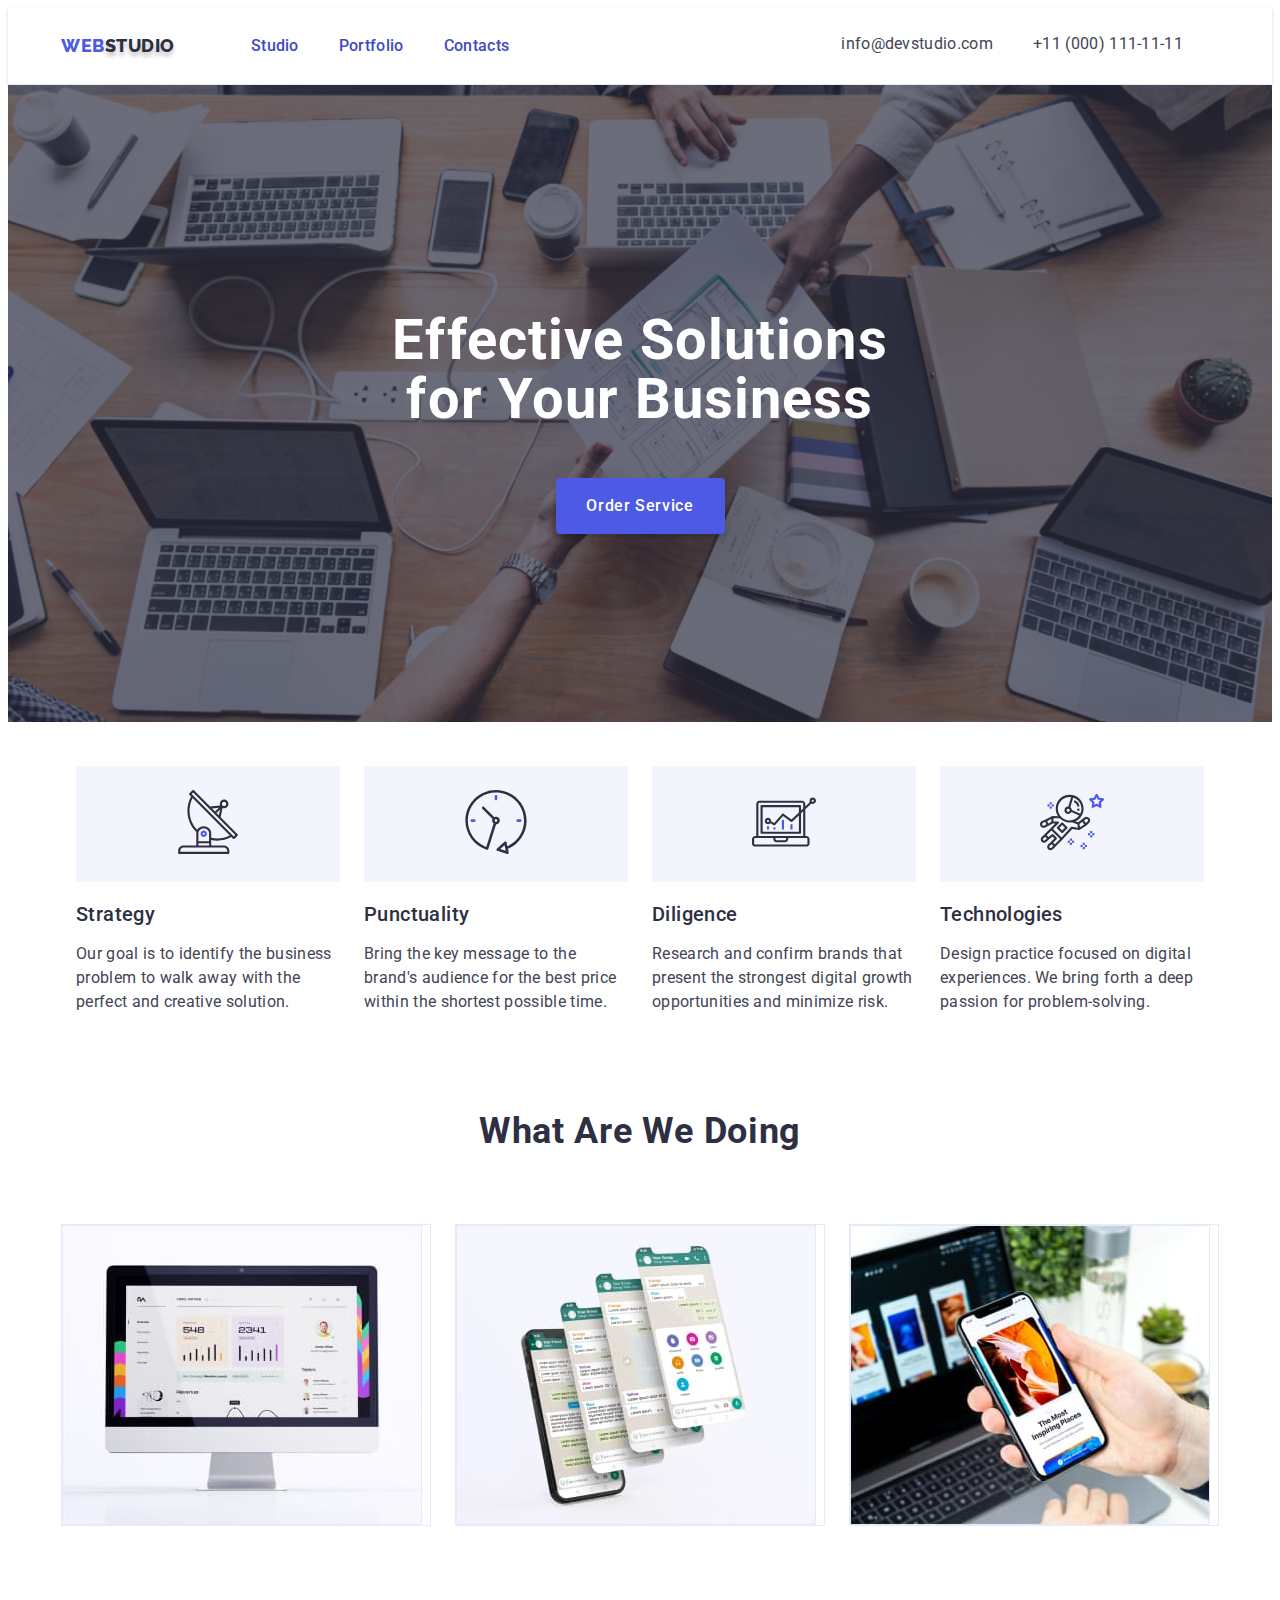
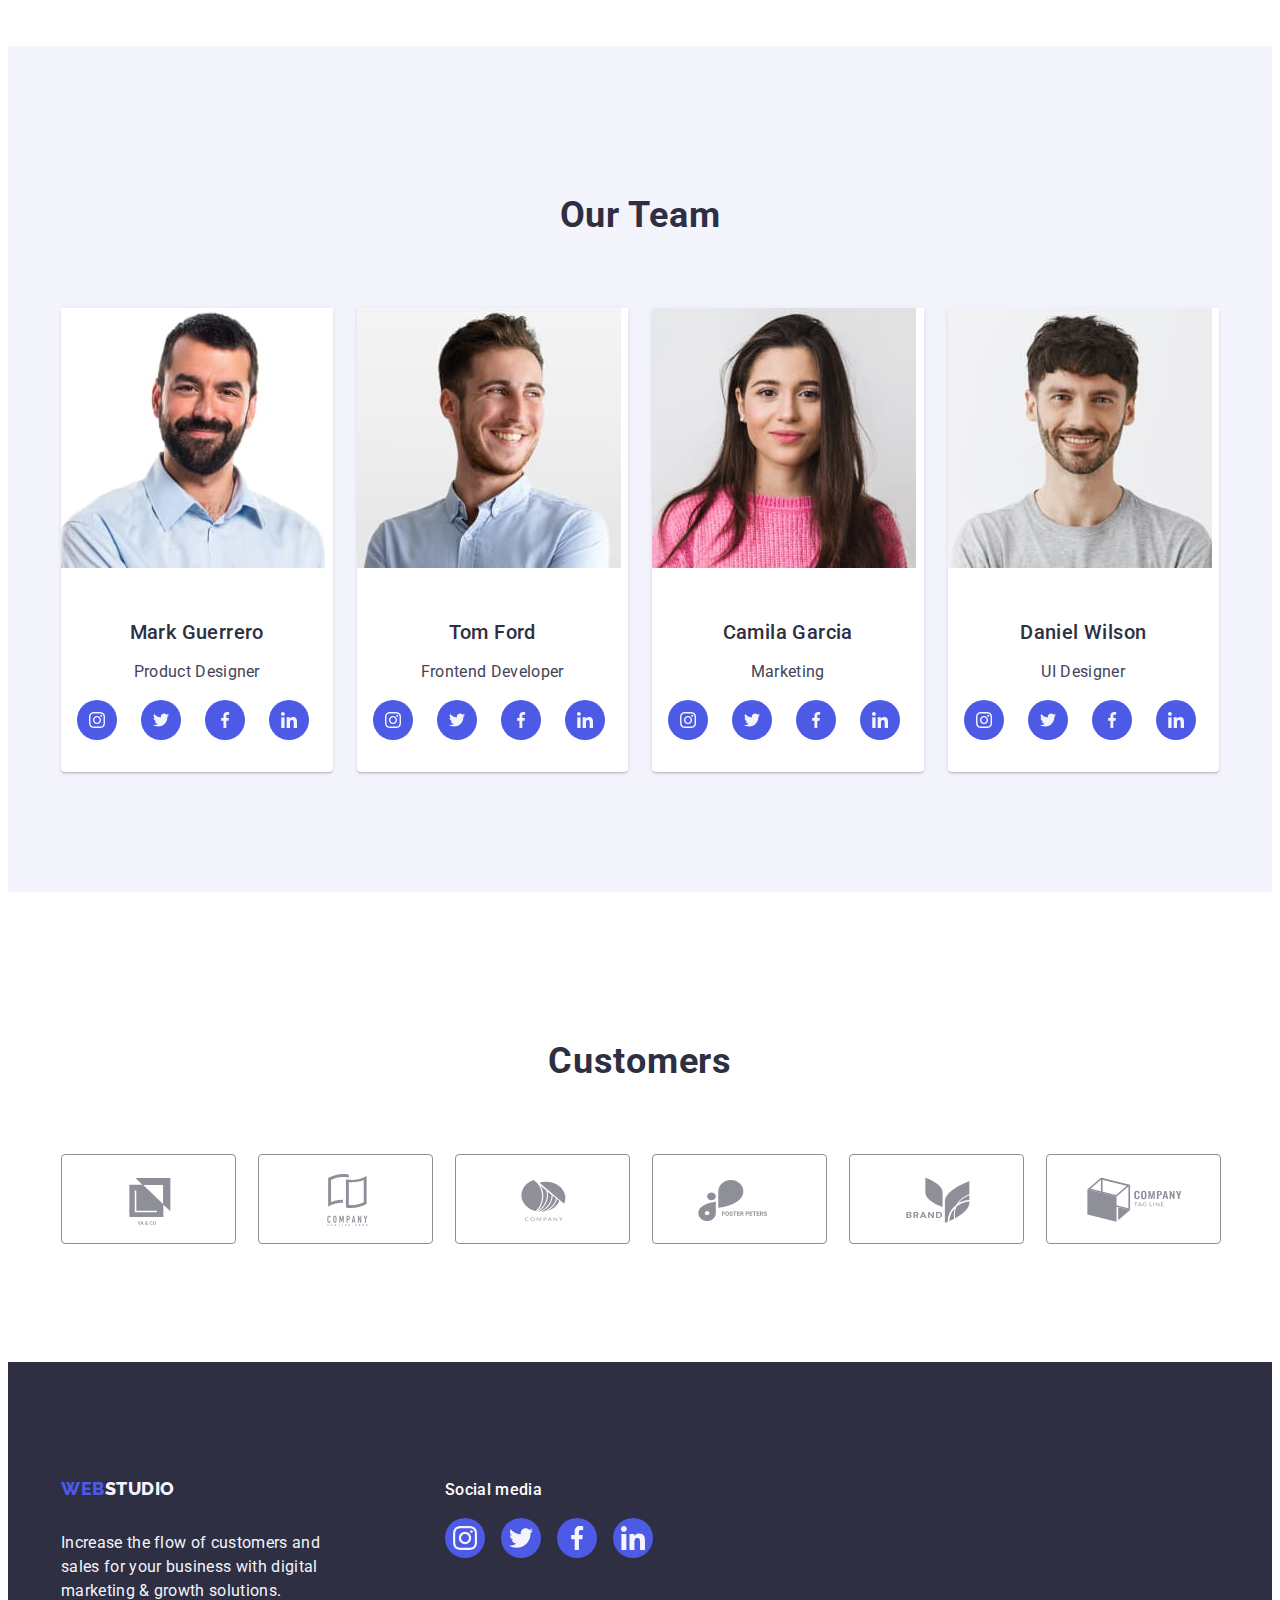
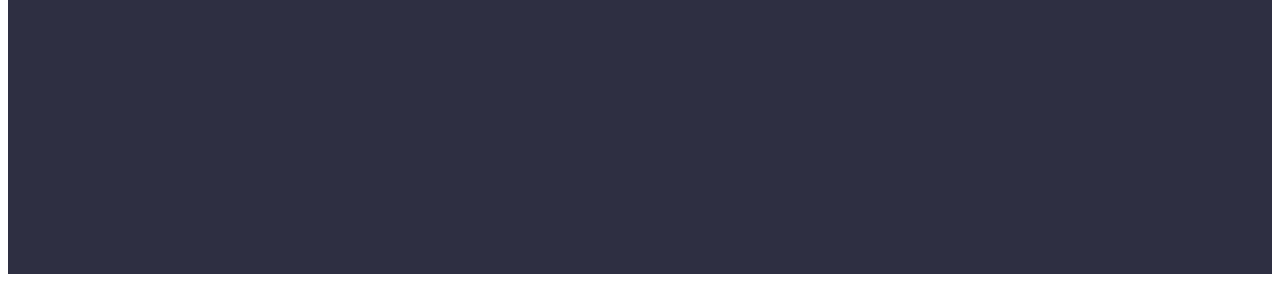
==== index.html @ 7e27915b "update" ====
<!DOCTYPE html>
<html lang="en">

<head>
    <meta charset="utf-8" />
    <meta http-equiv="X-UA-Compatible" content="IE=edge" />
    <meta name="viewport" content="width=device-width, initial-scale=1.0" />
    
    <link rel="preconnect" href="https://fonts.googleapis.com">
    <link rel="preconnect" href="https://fonts.gstatic.com" crossorigin>
    <link href="https://fonts.googleapis.com/css2?family=Raleway:wght@800&family=Roboto:wght@400;500;700;900&display=swap"
        rel="stylesheet">
    <title>Web Studio</title>
    <link rel="stylesheet" href="https://cdnjs.cloudflare.com/ajax/libs/modern-normalize/2.0.0/modern-normalize.min.css"
        integrity="sha512-4xo8blKMVCiXpTaLzQSLSw3KFOVPWhm/TRtuPVc4WG6kUgjH6J03IBuG7JZPkcWMxJ5huwaBpOpnwYElP/m6wg=="
        crossorigin="anonymous" referrerpolicy="no-referrer" />
    <link rel="stylesheet" href="./css/styles.css" />
    
</head>
<body>
<header class="hdr">
    <div class="header container" >
        <nav class="nav">
            <a class="logo-link link" href="./index.html">Web<span class="link-studio">Studio</span></a>
            <ul class="nav-list list">
                <li><a class="nav-link link" href="./index.html" target="_blank">Studio</a> </li>
                <li><a class="nav-link link" href="./portfolio.html" target="_blank">Portfolio</a></li>
                <li><a class="nav-link link" href="" target="_blank">Contacts</a></li>
            </ul>
        </nav>
        <address class="address">
                <ul class="contacts-list list">
                    <li>
                    <a  class="contacts-link link" href="mailto:info@devstudio.com">info@devstudio.com</a> 
                    </li>
                    <li>
                    <a class="contacts-link link" href="tel:+110001111111">+11 (000) 111-11-11</a>
                    </li>
                </ul>
        </address>
    </div>
</header>
<main>
    <section class="section-one" >
        <div class="first-text container">
        <h1 class="main-text">Effective Solutions for Your Business</h1>
        <button class="main-button" type="button">Order Service</button>
        </div>
    </section>
    <section class="section-features">
        <div class="features container">
        <h2 class="visually-hidden">Features</h2>
        <ul class="features-list list">
            <li class="feat-list">
                <div class="icon-feat">
                    <svg class="" height="64" width="64">
                        <use href="./images/icons.svg#icon-antenna"></use>
                    </svg>
                </div>
                <h3 class="titlle-list">Strategy</h3>
                <p class="p-list">Our goal is to identify the business problem to walk away with the perfect and creative solution.</p>
            </li>
            <li class="feat-list">
                <div class="icon-feat">
                    <svg class="" height="64" width="64">
                        <use href="./images/icons.svg#icon-clock"></use>
                    </svg>
                </div>
                <h3 class="titlle-list">Punctuality</h3>
                <p class="p-list">Bring the key message to the brand's audience for the best price within the shortest possible time.</p>
            </li>
            <li class="feat-list">
                <div class="icon-feat">
                    <svg class="" height="64" width="64">
                        <use href="./images/icons.svg#icon-diagram"></use>
                    </svg>
                </div>
                <h3 class="titlle-list">Diligence</h3>
                <p class="p-list"> Research and confirm brands that present the strongest digital growth opportunities and minimize risk.</p>
            </li>
            <li class="feat-list">
                <div class="icon-feat">
                    <svg class="" height="64" width="64">
                        <use href="./images/icons.svg#icon-astronaut"></use>
                    </svg>
                </div>
                <h3 class="titlle-list">Technologies</h3>
                <p class="p-list">Design practice focused on digital experiences. We bring forth a deep passion for problem-solving.</p>
            </li>
        </ul>
        </div>
    </section>
    <section class="section-wawd">
        <div class="wawd container">
        <h2 class="second-text">What are we doing</h2>
        <ul class="img-list list">
            <li class="wawd-img">
                <img src="./images/img1.jpg" alt="computer" 
                width="360" height="300"/>
            </li>
            <li class="wawd-img">
                <img src="./images/img2.jpg" alt="apps"
                width="360" height="300" />
            </li>
            <li class="wawd-img">
                <img src="./images/img3.jpg" alt="phone"
                width="360" height="300" />
            </li>
        </ul>
        </div>
    </section>
    <section class="section-team">
        <div class="team container">
        <h2 class="our-team">Our Team</h2>
        <ul class="our-team-list list">
            <li class="personal-list">
                <img src="./images/mark_guerrero.jpg" alt="Mark Guerrero" width="264" height="260" />
                <div class="person">
                <h3 class="team-list" >Mark Guerrero</h3>
                <p class="team-p-list">Product Designer</p>
                <ul class="icon-social-list list">
                    <li class="icon-social">
                        <a class="icon-social-links link" href="">
                            <svg class="icon-social-instagram" height="16" width="16">
                                <use href="./images/icons.svg#icon-instagram"></use>
                            </svg>
                        </a>
                    </li>
                    <li class="icon-social">
                        <a class="icon-social-links link" href="">
                            <svg class="icon-social-twitter" height="16" width="16">
                                <use href="./images/icons.svg#icon-twitter"></use>
                            </svg>
                        </a>
                    </li>
                    <li class="icon-social">
                        <a class="icon-social-links link" href="">
                            <svg class="icon-social-facebook" height="16" width="16">
                                <use href="./images/icons.svg#icon-facebook"></use>
                            </svg>
                        </a>
                    </li>
                    <li class="icon-social">
                        <a class="icon-social-links link" href="">
                            <svg class="icon-social-linkedin" height="16" width="16">
                                <use href="./images/icons.svg#icon-linkedin"></use>
                            </svg>
                        </a>
                    </li>
                </ul>
                </div>
            </li>
            <li class="personal-list">
                <img src="./images/tom_ford.jpg" alt="Tom Ford" width="264" height="260" />
                <div class="person">
                <h3 class="team-list">Tom Ford</h3>
                <p class="team-p-list">Frontend Developer</p>
                <div class="social-links">
                    <ul class="icon-social-list list">
                        <li class="icon-social">
                            <a class="icon-social-links link" href="">
                                <svg class="icon-social-instagram" height="16" width="16">
                                    <use href="./images/icons.svg#icon-instagram"></use>
                                </svg>
                            </a>
                        </li>
                        <li class="icon-social">
                            <a class="icon-social-links link" href="">
                                <svg class="icon-social-twitter" height="16" width="16">
                                    <use href="./images/icons.svg#icon-twitter"></use>
                                </svg>
                            </a>
                        </li>
                        <li class="icon-social">
                            <a class="icon-social-links link" href="">
                                <svg class="icon-social-facebook" height="16" width="16">
                                    <use href="./images/icons.svg#icon-facebook"></use>
                                </svg>
                            </a>
                        </li>
                        <li class="icon-social">
                            <a class="icon-social-links link" href="">
                                <svg class="icon-social-linkedin" height="16" width="16">
                                    <use href="./images/icons.svg#icon-linkedin"></use>
                                </svg>
                            </a>
                        </li>
                    </ul>
                </div>
                </div>
            </li>
            <li class="personal-list">
                <img src="./images/camila_garcia.jpg" alt="Camila Garcia" width="264" height="260" />
                <div class="person">
                <h3 class="team-list">Camila Garcia</h3>
                <p class="team-p-list">Marketing</p>
                <div class="social-links">
                    <ul class="icon-social-list list">
                        <li class="icon-social">
                            <a class="icon-social-links link" href="">
                                <svg class="icon-social-instagram" height="16" width="16">
                                    <use href="./images/icons.svg#icon-instagram"></use>
                                </svg>
                            </a>
                        </li>
                        <li class="icon-social">
                            <a class="icon-social-links link" href="">
                                <svg class="icon-social-twitter" height="16" width="16">
                                    <use href="./images/icons.svg#icon-twitter"></use>
                                </svg>
                            </a>
                        </li>
                        <li class="icon-social">
                            <a class="icon-social-links link" href="">
                                <svg class="icon-social-facebook" height="16" width="16">
                                    <use href="./images/icons.svg#icon-facebook"></use>
                                </svg>
                            </a>
                        </li>
                        <li class="icon-social">
                            <a class="icon-social-links link" href="">
                                <svg class="icon-social-linkedin" height="16" width="16">
                                    <use href="./images/icons.svg#icon-linkedin"></use>
                                </svg>
                            </a>
                        </li>
                    </ul>
                </div>
                </div>
            </li>
            <li class="personal-list">
                <img src="./images/daniel_wilson.jpg" alt="Daniel Wilson" width="264" height="260" />
                <div class="person">
                <h3 class="team-list">Daniel Wilson</h3>
                <p class="team-p-list">UI Designer</p>
                <div class="social-links">
                    <ul class="icon-social-list list">
                        <li class="icon-social">
                            <a class="icon-social-links link" href="">
                                <svg class="icon-social-instagram" height="16" width="16">
                                    <use href="./images/icons.svg#icon-instagram"></use>
                                </svg>
                            </a>
                        </li>
                        <li class="icon-social">
                            <a class="icon-social-links link" href="">
                                <svg class="icon-social-twitter" height="16" width="16">
                                    <use href="./images/icons.svg#icon-twitter"></use>
                                </svg>
                            </a>
                        </li>
                        <li class="icon-social">
                            <a class="icon-social-links link" href="">
                                <svg class="icon-social-facebook" height="16" width="16">
                                    <use href="./images/icons.svg#icon-facebook"></use>
                                </svg>
                            </a>
                        </li>
                        <li class="icon-social">
                            <a class="icon-social-links link" href="">
                                <svg class="icon-social-linkedin" height="16" width="16">
                                    <use href="./images/icons.svg#icon-linkedin"></use>
                                </svg>
                            </a>
                        </li>
                    </ul>
                </div>
                </div>
            </li>
        </ul>
        </div>
    </section>
    <section class="sec-customers">
        <div class="customers container">
        <h2 class="customers-title">Customers</h2>
            <ul class="customers-list list">
                <li class="customers-links">
                    <a class="customers-link" href="">
                    <svg class="icon-customers" height="56" width="104">
                        <use href="./images/icons.svg#icon-ya-co"></use>
                    </svg>
                    </a>
                </li>
                <li class="customers-links">
                    <a class="customers-link" href="">
                        <svg class="icon-customers" height="56" width="104">
                            <use href="./images/icons.svg#icon-company-tlh"></use>
                        </svg>
                    </a>
                </li>
                <li class="customers-links">
                    <a class="customers-link" href="">
                        <svg class="icon-customers" height="56" width="104">
                            <use href="./images/icons.svg#icon-company"></use>
                        </svg>
                    </a>
                </li>
                <li class="customers-links">
                    <a class="customers-link" href="">
                        <svg class="icon-customers" height="56" width="104">
                            <use href="./images/icons.svg#icon-foster"></use>
                        </svg>
                    </a>
                </li>
                <li class="customers-links">
                    <a class="customers-link" href="">
                        <svg class="icon-customers" height="56" width="104">
                            <use href="./images/icons.svg#icon-brand"></use>
                        </svg>
                    </a>
                </li>
                <li class="customers-links">
                    <a class="customers-link" href="">
                        <svg class="icon-customers" height="56" width="104">
                            <use href="./images/icons.svg#icon-company-tl"></use>
                        </svg>
                    </a>
                </li>
            </ul>
        </div>
    </section>
</main>
<footer class="footer">
    <div class="footer-container container">
    <div class="foot-container">
    <a class="logo-link-footer link" href="./index.html">Web<span class="link-studio-footer">Studio</span></a>
    <p class="text-footer">Increase the flow of customers and sales for your business with digital marketing & growth solutions.</p>
    </div>
    <div class="svg-container">
    <p class="soc-media-text">Social media</p>
    <ul class="icon-foot-list list">
        <li class="icon-social">
            <a class="icon-foot-links link" href="">
                <svg class="icon-social-instagram" height="24" width="24">
                    <use href="./images/icons.svg#icon-instagram"></use>
                </svg>
            </a>
        </li>
        <li class="icon-social">
            <a class="icon-foot-links link" href="">
                <svg class="icon-social-twitter" height="24" width="24">
                    <use href="./images/icons.svg#icon-twitter"></use>
                </svg>
            </a>
        </li>
        <li class="icon-social">
            <a class="icon-foot-links link" href="">
                <svg class="icon-social-facebook" height="24" width="24">
                    <use href="./images/icons.svg#icon-facebook"></use>
                </svg>
            </a>
        </li>
        <li class="icon-social">
            <a class="icon-foot-links link" href="">
                <svg class="icon-social-linkedin" height="24" width="24">
                    <use href="./images/icons.svg#icon-linkedin"></use>
                </svg>
            </a>
        </li>
    </ul>
    </div>
    </div>


    
</footer>
</body>
</html>
---- css/styles.css ----
:root{
    --links: #404bbf;
    --main-color: #2E2F42;
    --brand-color: #4D5AE5;
    --main-text-color: #434455;
    --background-white: #FFFFFF;
    --text-white: #FFFFFF;
    --footer-color: #F4F4FD;
    --icon: #F4F4FD;
    --link-icons: #8e8f99;
}

img {
    display: block;
}

body {
font-family: 'Roboto', sans-serif;
 color: var(--main-text-color);
background: var(--background-white) ;
}

.list{
list-style-type: none;
padding-left: 0;
margin: 0;
}

.link {
    text-decoration: none;
}

.hdr{
background-color: var(--background-white);
border-bottom: 1px solid #e7e9fc;
box-shadow: 0px 2px 1px rgba(46, 47, 66, 0.08), 0px 1px 1px rgba(46, 47, 66, 0.16), 0px 1px 6px rgba(46, 47, 66, 0.08);
}

.container{
width: 1158px;
margin: 0 auto;
padding: 0 15px;
}

.header {
height: 76px;
display: flex;
flex-direction: row;
justify-content: flex-start;
}

.soc-media-text{
font-weight: 500;
font-size: 16px;
line-height: 1.5;
letter-spacing: 0.02em;
color: var(--background-white);
}

.logo-link {
padding: 0;
margin-right: 76px;
font-family: 'Raleway', sans-serif;
font-size: 18px;
font-weight: 800;
line-height: 1.17;
letter-spacing: 0.03em;
color: var(--brand-color);
text-transform: uppercase;
padding-left: 0;
}

.link-studio {
color: var(--main-color);
text-shadow: 0px 4px 4px rgba(0, 0, 0, 0.25);
}

.nav {
display: flex;
align-items: center;
justify-content: flex-start;
}


.nav-link {
color: var(--links);
text-decoration: none;
position: relative;
transition: color 250ms cubic-bezier(0.4, 0, 0.2, 1);
}

.nav-link:hover,
.nav-link:focus{
color: var(--links);
}

.nav-link::after {
content: "";
position: absolute;
left: 0;
bottom: -1px;
height: 4px;
background-color: #404bbf;
border-radius: 2px;
}

.nav-list {
list-style-type: none;
font-weight: 500;
font-size: 16px;
list-style: none;
line-height: 24px;
letter-spacing: 0.02em;
display: flex;
margin: 0;
gap: 40px;
}



.nav-list .link{
 display: block;
 padding: 24px 0;
}

.address{
font-style: normal;
}

.contacts-list {
list-style-type: none;
font-size: 16px;
line-height: 24px;
letter-spacing: 0.02em;
text-decoration: none;
display: flex;
margin: 0 0 0 332px;
gap: 40px;
}

.contacts-link {
display: block;
margin: 0;
padding: 24px 0;
transition: color 250ms cubic-bezier(0.4, 0, 0.2, 1);
}

.contacts-list .link:hover,
.contacts-list .link:focus {
color: var(--links);
}

.contacts-list .link{
color: var(--main-text-color);
}

.section-one {
background-image: linear-gradient(rgba(46, 47, 66, 0.7), rgba(46, 47, 66, 0.7)), url(/images/office.jpg);
background-size: cover;
background-position: center;
background-repeat: no-repeat;
padding: 188px 0;
display: flex;
max-width: 1440px;
}

.first-text{
display: flex;
flex-direction: column;
align-items: center;
}

.main-text {
font-size: 56px;
color: var(--text-white);
line-height: 1.07;
text-align: center;
letter-spacing: 0.02em;
max-width: 496px;
display: block;
margin-bottom: 48px;
}

.main-button {
font-family: "Roboto", sans-serif;
font-weight: 500;
font-size: 16px;
color: var(--text-white);
background: var(--brand-color);
line-height: 24px;
letter-spacing: 0.04em;
cursor: pointer;
display: block;
min-width: 169px;
height: 56px;
border: none;
border-radius: 4px;
box-shadow: 0px 4px 4px rgba(0, 0, 0, 0.15);
}

.main-button:hover,
.main-button:focus{
background-color: var(--brand-color);
box-shadow: 0px 1px 6px rgba(46, 47, 66, 0.08), 
0px 1px 1px rgba(46, 47, 66, 0.16), 
0px 2px 1px rgba(46, 47, 66, 0.08);
}

.main-button:active {
background: #404BBF;
box-shadow: 0px 4px 4px rgba(0, 0, 0, 0.15);
}

.section-features {
padding: 120px 0;
}

.features {
    display: flex;
    justify-content: center;
    align-items: center;
    height: 112px;
    border-radius: 4px;
    margin-bottom: 8px;
}

.visually-hidden {
position: absolute;
width: 1px;
height: 1px;
margin: -1px;
border: 0;
padding: 0;
white-space: nowrap;
clip-path: inset(100%);
clip: rect(0 0 0 0);
overflow: hidden;
}

.features-list{
    display: flex;
    flex-direction: row;
    gap: 24px;
}

.feat-list{
width: 264px;
}

.icon-feat {
padding: 24px 100px;
background-color: var(--footer-color);
}

.titlle-list {
font-weight: 500;
font-size: 20px;
color: var(--main-color);
line-height: 24px;
letter-spacing: 0.02em;
margin-bottom: 8px;
}

.p-list {
font-size: 16px;
color: var(--main-text-color);
line-height: 24px;
letter-spacing: 0.02em;
}

.section-wawd{
padding-bottom: 120px;
}

.second-text {
font-size: 36px;
text-align: center;
color: var(--main-color);
line-height: 1.11;
letter-spacing: 0.02em;
text-transform: capitalize;
margin-bottom: 72px;
}

.img-list {
display: flex;
gap: 24px;
}

.wawd-img{
width: calc((100% - 48px) / 3);
border: 1px solid #E7E9FC;
}

.section-team {
background-color: #F4F4FD;
padding: 120px 0;
}

.icon-social-list {
    display: flex;
    gap: 24px;
}

.icon-social {
    width: 40px;
    height: 40px;
}

.icon-social-links{
    width: 100%;
    height: 100%;
    background-color: var(--brand-color);
    border-radius: 50%;
    display: flex;
    align-items: center;
    justify-content: center;
    gap: 24px;
}

.icon-social-links:hover,
.icon-social-links:focus {
    background-color: #404bbf;
}

.icon-social-instagram, .icon-social-twitter, .icon-social-facebook, .icon-social-linkedin {
fill: var(--icon);
}

.our-team {
font-size: 36px;
color: var(--main-color);
line-height: 1.11;
letter-spacing: 0.02em;
text-transform: capitalize;
text-align: center;
margin-bottom: 72px;
}

.our-team-list {
display: flex;
gap: 24px;
}

.personal-list{
background-color: var(--background-white);
width: calc((100% - 72px) / 4);
border-radius: 0px 0px 4px 4px;
box-shadow: 0px 1px 6px rgba(46, 47, 66, 0.08), 0px 1px 1px rgba(46, 47, 66, 0.16), 0px 2px 1px rgba(46, 47, 66, 0.08);

}

.team-list {
font-weight: 500;
font-size: 20px;
color: var(--main-color);
line-height: 1.2;
letter-spacing: 0.02em;
text-align: center;
margin-bottom: 8px
}

.team-p-list {
font-size: 16px;
color: var(--main-text-color);
font-size: 16px;
line-height: 1.5;
text-align: center;
letter-spacing: 0.02em;
}

.person {
padding: 32px 16px;

}

.sec-customers {
    padding: 120px 0;
}

.customers-title {
font-size: 36px;
line-height: 1.11;
text-align: center;
letter-spacing: 0.02em;
text-transform: capitalize;
color: var(--main-color);
margin-bottom: 72px;
}

.customers-list {
display: flex;
justify-content: center;
align-items: center;
flex-direction: row;
gap: 24px;
}

.customers-links {
border-radius: 4px;
width: calc((100% - 120px) / 6);
height: 88px;
}

.customers-links:hover,
.customers-links:focus {
border: 1px solid #404BBF;
}

.customers-link {
width: 100%;
height: 100%;
border: 1px solid #8e8f99;
border-radius: 4px;
display: flex;
align-items: center;
justify-content: center;
color: var(--link-icons);
border-color: 250ms cubic-bezier(0.4, 0, 0.2, 1);
color: 250ms cubic-bezier(0.4, 0, 0.2, 1);
}

.customers-link:hover,
.customers-link:focus {
border-color: #404BBF;
color: #404BBF;
}

.icon-customers {
fill: currentColor;
}

.text-footer {
font-size: 16px;
color: var(--footer-color);
line-height: 24px;
letter-spacing: 0.02em;
max-width: 264px;
padding-left: 0;
}

.footer-container {
    display: flex;
    align-items: baseline;
}

.foot-container {
padding-left: 0;
margin-right: 120px;
}

.soc-media-text{
font-weight: 500;
font-size: 16px;
line-height: 1.5;
letter-spacing: 0.02em;
color: #FFFFFF;
margin-bottom: 16px;
}

.icon-foot-list {
    display: flex;
    gap: 16px;
}

.icon-foot-links {
    width: 100%;
    height: 100%;
    background-color: var(--brand-color);
    border-radius: 50%;
    display: flex;
    align-items: center;
    justify-content: center;
    gap: 24px;
}

.icon-foot-links:hover,
.icon-foot-links:focus {
background-color: #31d0aa;
}

.footer {
background: var(--main-color);
padding: 100px 0;
height: 312px;
display: flex;
}

.link-studio-footer {
color: var(--footer-color);
}

.logo-link-footer{
margin-bottom: 16px;
font-family: 'Raleway',
sans-serif;
font-size: 18px;
font-weight: 800;
line-height: 1.17;
letter-spacing: 0.03em;
color: var(--brand-color);
text-transform: uppercase;
padding-left: 0;
display: inline-block;
}
 
/*!----------------------------PORTFOLIO------------------------------- */
.main-btn-portfolio{
padding-top: 96px;
padding-bottom: 120px;
}

.button-list{
margin-bottom: 72px;
display: flex;
gap: 24px;
justify-content: center;
}

.button-link{
font-family: "Roboto", sans-serif;
font-weight: 500;
font-size: 16px;
color: var(--brand-color);
background: #F4F4FD;
line-height: 1.5;
letter-spacing: 0.04em;
cursor: pointer;
border-radius: 4px;
padding: 12px 24px;
border: 1px solid #e7e9fc;
}

.button-link:hover,
.button-link:focus {
font-family: 'Roboto';
font-weight: 500;
font-size: 16px;
color: var(--text-white);
background: var(--links);
border: 1px solid transparent;
box-shadow: 0px 3px 1px rgba(0, 0, 0, 0.1), 0px 2px 1px rgba(0, 0, 0, 0.08), 0px 2px 2px rgba(0, 0, 0, 0.12);
}

.portfolio-list{
display: flex;
flex-wrap: wrap;
gap: 48px 24px;
}
  
.prtfl {
width: calc((100% - 48px) / 3);
}

.main-link-prtfl{
position: relative;
overflow: hidden;
}

.main-link-prtfl:hover .overlay {
    transform: translateX(0);
    background-color: var(--brand-color);
}

.overlay {
position: absolute;
top: 0;
left: 0;
width: 100%;
height: 100%;
transform: translateY(100%);
transition: transform 250ms cubic-bezier(0.4, 0, 0.2, 1);
}

.prtfl-text{
padding: 32px 16px;
border: 1px solid #e7e9fc;
border-top: none;
}

.hidden-text{
font-size: 16px;
line-height: 1.5;
letter-spacing: 0.02em;
color: var(--footer-color);
padding: 40px 32px ;
}

.main-portfolio-titlle {
font-weight: 500;
font-size: 20px;
line-height: 24px;
color: var(--main-color);
line-height: 1.2;
letter-spacing: 0.02em;
margin-bottom: 8px
}

.main-portfolio-p {
font-size: 16px;
color: var(--main-text-color);
line-height: 1.5;
letter-spacing: 0.02em;
}
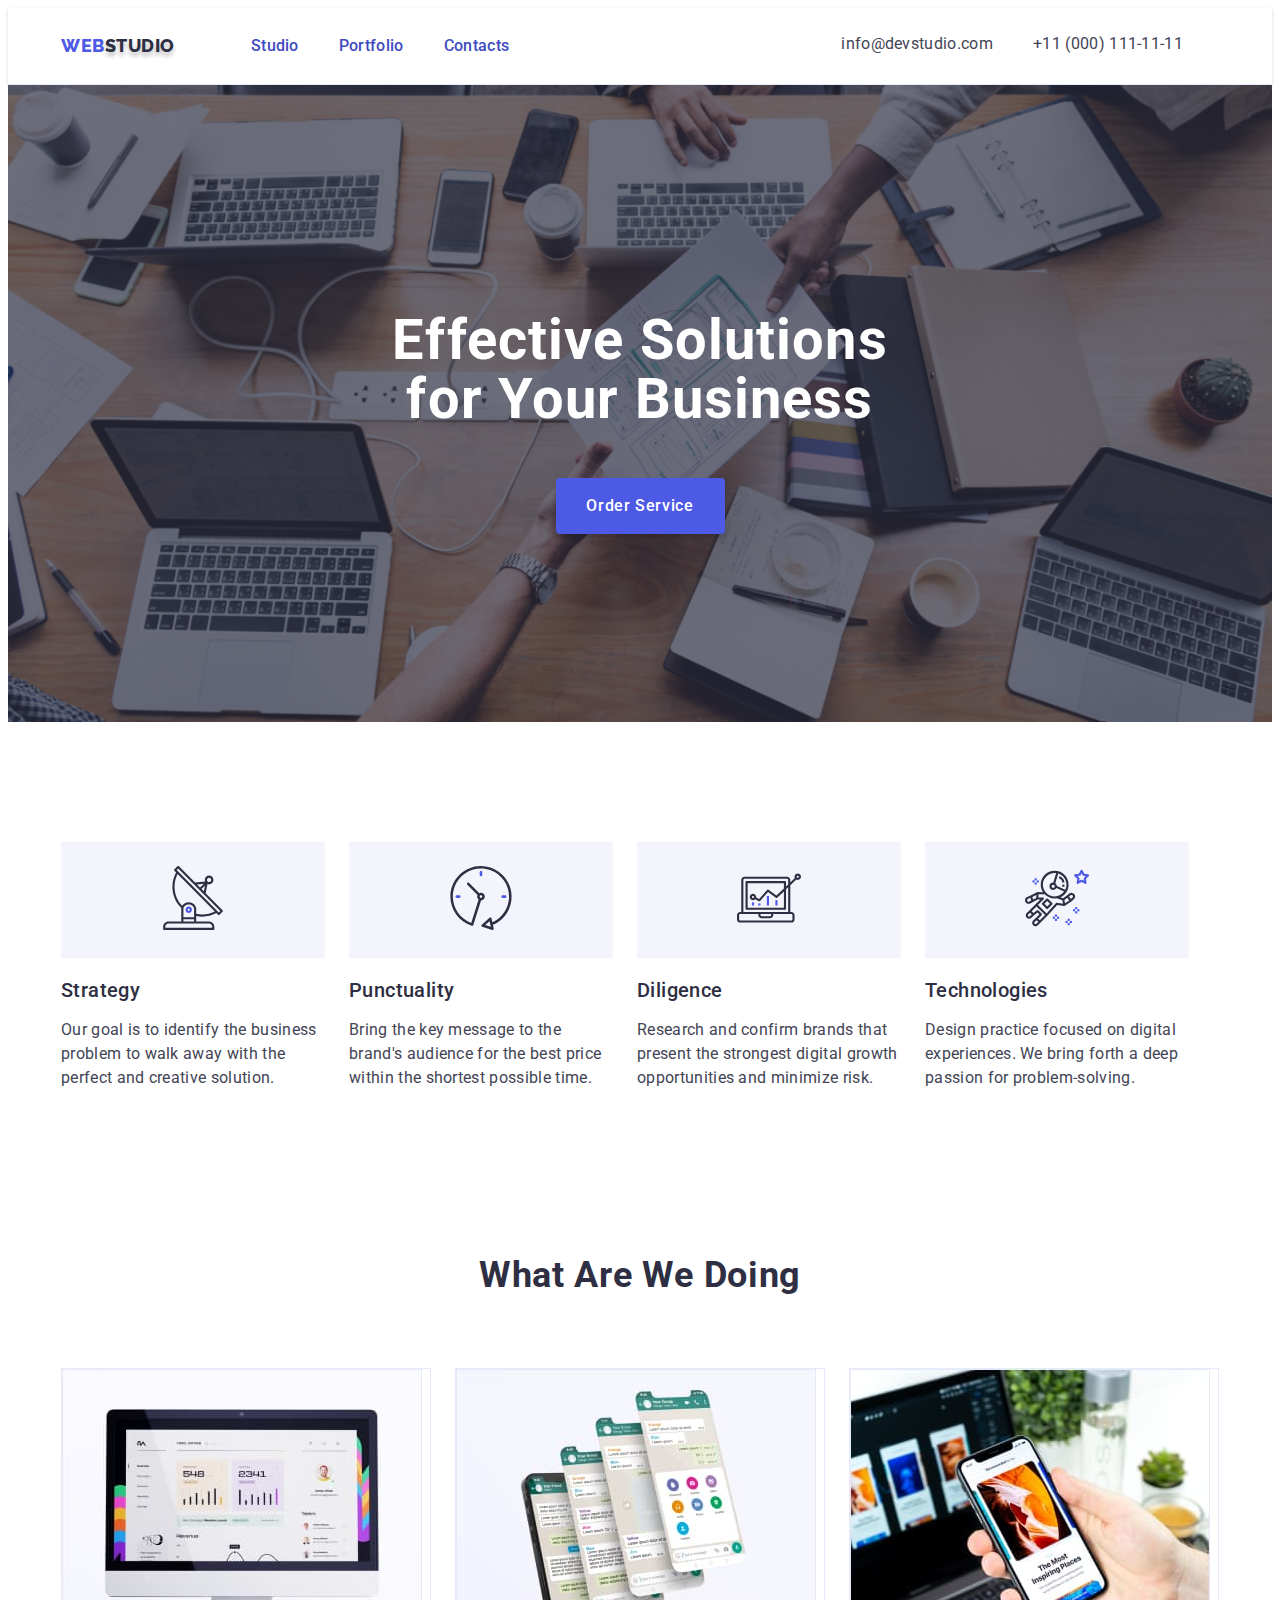
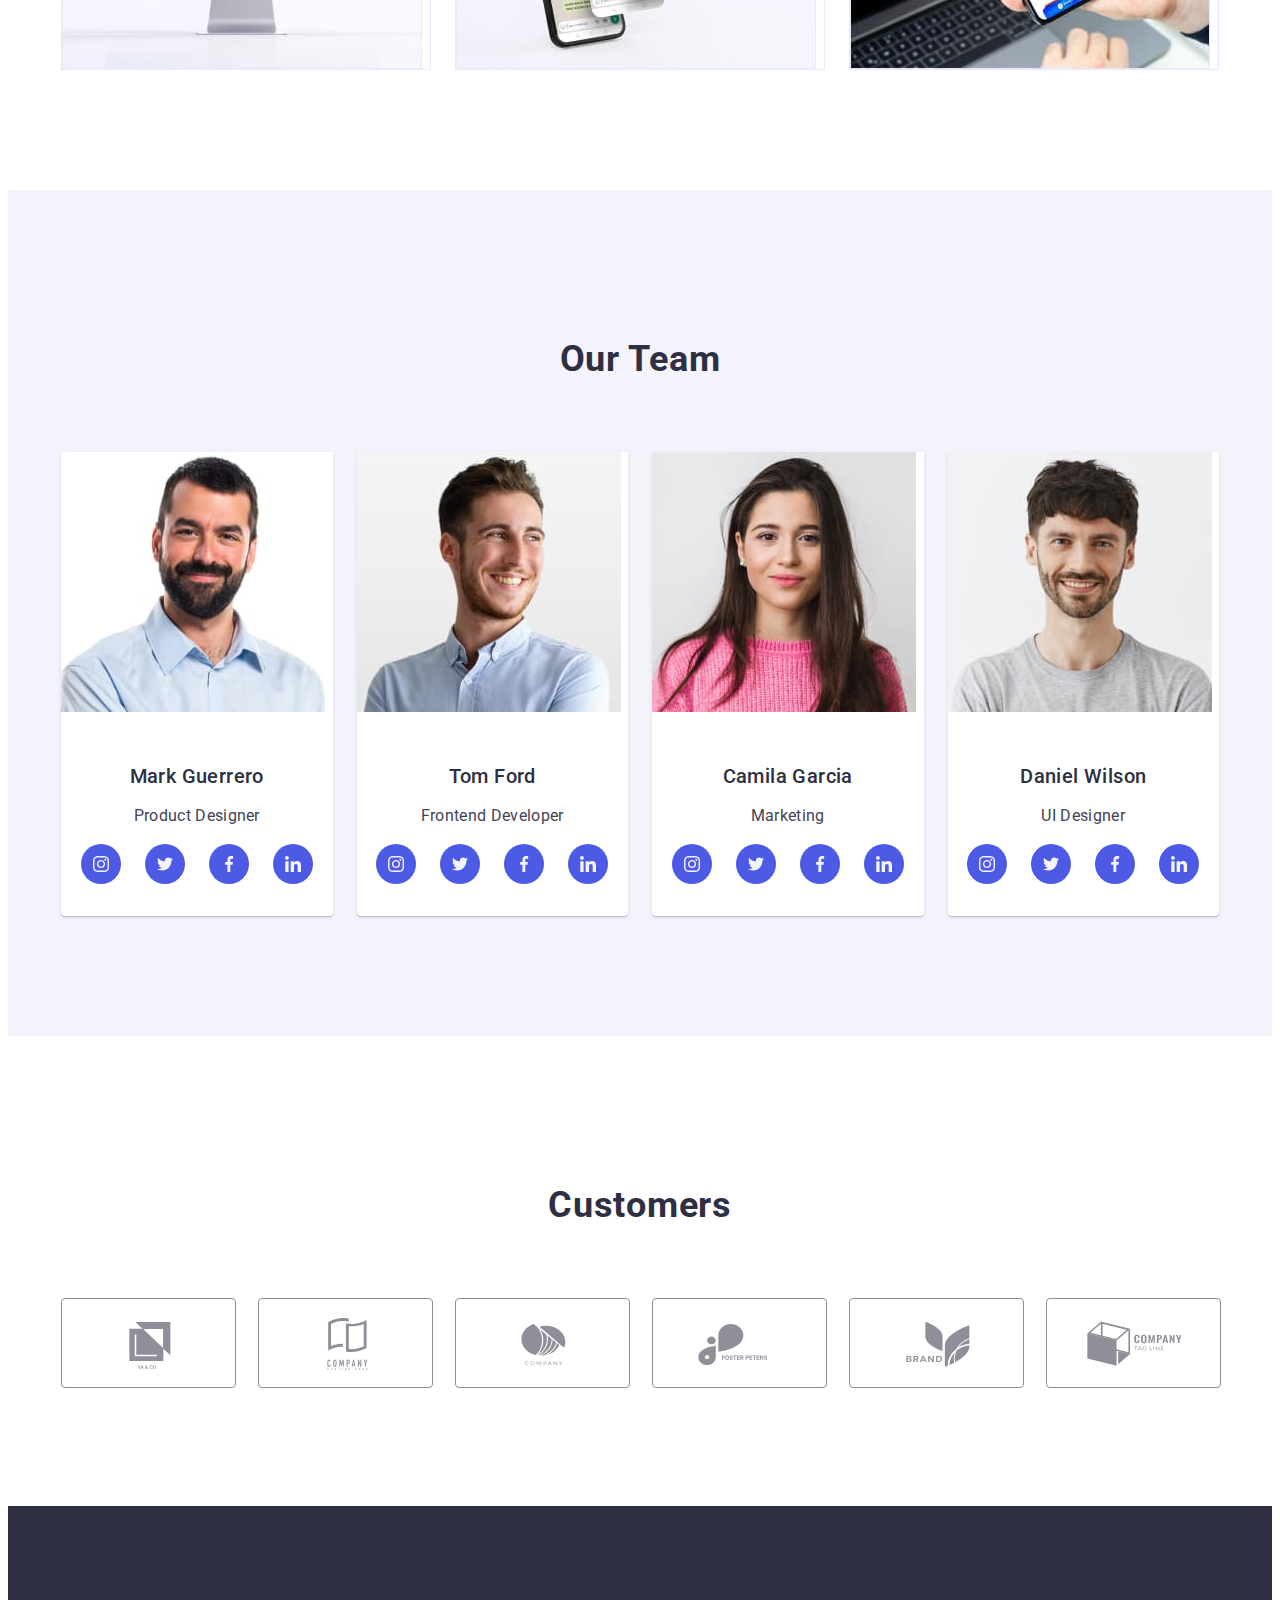
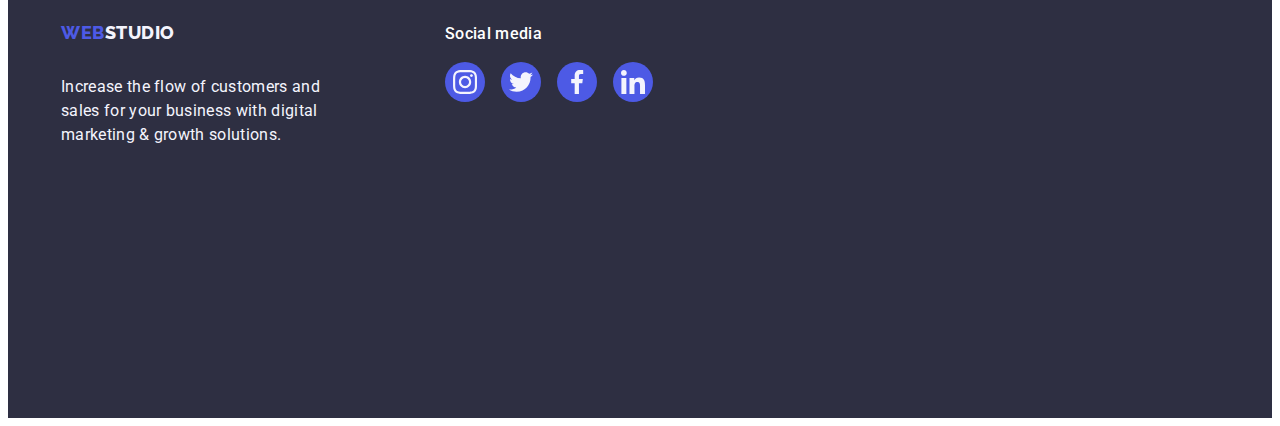
==== commit 874fdf3c: "update" ====
--- a/index.html
+++ b/index.html
@@ -121,28 +121,28 @@
                 <ul class="icon-social-list list">
                     <li class="icon-social">
                         <a class="icon-social-links link" href="">
-                            <svg class="icon-social-instagram" height="16" width="16">
+                            <svg class="social-itfi" height="16" width="16">
                                 <use href="./images/icons.svg#icon-instagram"></use>
                             </svg>
                         </a>
                     </li>
                     <li class="icon-social">
                         <a class="icon-social-links link" href="">
-                            <svg class="icon-social-twitter" height="16" width="16">
+                            <svg class="social-itfi" height="16" width="16">
                                 <use href="./images/icons.svg#icon-twitter"></use>
                             </svg>
                         </a>
                     </li>
                     <li class="icon-social">
                         <a class="icon-social-links link" href="">
-                            <svg class="icon-social-facebook" height="16" width="16">
+                            <svg class="social-itfi" height="16" width="16">
                                 <use href="./images/icons.svg#icon-facebook"></use>
                             </svg>
                         </a>
                     </li>
                     <li class="icon-social">
                         <a class="icon-social-links link" href="">
-                            <svg class="icon-social-linkedin" height="16" width="16">
+                            <svg class="social-itfi" height="16" width="16">
                                 <use href="./images/icons.svg#icon-linkedin"></use>
                             </svg>
                         </a>
@@ -159,28 +159,28 @@
                     <ul class="icon-social-list list">
                         <li class="icon-social">
                             <a class="icon-social-links link" href="">
-                                <svg class="icon-social-instagram" height="16" width="16">
+                                <svg class="social-itfi" height="16" width="16">
                                     <use href="./images/icons.svg#icon-instagram"></use>
                                 </svg>
                             </a>
                         </li>
                         <li class="icon-social">
                             <a class="icon-social-links link" href="">
-                                <svg class="icon-social-twitter" height="16" width="16">
+                                <svg class="social-itfi" height="16" width="16">
                                     <use href="./images/icons.svg#icon-twitter"></use>
                                 </svg>
                             </a>
                         </li>
                         <li class="icon-social">
                             <a class="icon-social-links link" href="">
-                                <svg class="icon-social-facebook" height="16" width="16">
+                                <svg class="social-itfi" height="16" width="16">
                                     <use href="./images/icons.svg#icon-facebook"></use>
                                 </svg>
                             </a>
                         </li>
                         <li class="icon-social">
                             <a class="icon-social-links link" href="">
-                                <svg class="icon-social-linkedin" height="16" width="16">
+                                <svg class="social-itfi" height="16" width="16">
                                     <use href="./images/icons.svg#icon-linkedin"></use>
                                 </svg>
                             </a>
@@ -198,28 +198,28 @@
                     <ul class="icon-social-list list">
                         <li class="icon-social">
                             <a class="icon-social-links link" href="">
-                                <svg class="icon-social-instagram" height="16" width="16">
+                                <svg class="social-itfi" height="16" width="16">
                                     <use href="./images/icons.svg#icon-instagram"></use>
                                 </svg>
                             </a>
                         </li>
                         <li class="icon-social">
                             <a class="icon-social-links link" href="">
-                                <svg class="icon-social-twitter" height="16" width="16">
+                                <svg class="social-itfi" height="16" width="16">
                                     <use href="./images/icons.svg#icon-twitter"></use>
                                 </svg>
                             </a>
                         </li>
                         <li class="icon-social">
                             <a class="icon-social-links link" href="">
-                                <svg class="icon-social-facebook" height="16" width="16">
+                                <svg class="social-itfi" height="16" width="16">
                                     <use href="./images/icons.svg#icon-facebook"></use>
                                 </svg>
                             </a>
                         </li>
                         <li class="icon-social">
                             <a class="icon-social-links link" href="">
-                                <svg class="icon-social-linkedin" height="16" width="16">
+                                <svg class="social-itfi" height="16" width="16">
                                     <use href="./images/icons.svg#icon-linkedin"></use>
                                 </svg>
                             </a>
@@ -237,28 +237,28 @@
                     <ul class="icon-social-list list">
                         <li class="icon-social">
                             <a class="icon-social-links link" href="">
-                                <svg class="icon-social-instagram" height="16" width="16">
+                                <svg class="social-itfi" height="16" width="16">
                                     <use href="./images/icons.svg#icon-instagram"></use>
                                 </svg>
                             </a>
                         </li>
                         <li class="icon-social">
                             <a class="icon-social-links link" href="">
-                                <svg class="icon-social-twitter" height="16" width="16">
+                                <svg class="social-itfi" height="16" width="16">
                                     <use href="./images/icons.svg#icon-twitter"></use>
                                 </svg>
                             </a>
                         </li>
                         <li class="icon-social">
                             <a class="icon-social-links link" href="">
-                                <svg class="icon-social-facebook" height="16" width="16">
+                                <svg class="social-itfi" height="16" width="16">
                                     <use href="./images/icons.svg#icon-facebook"></use>
                                 </svg>
                             </a>
                         </li>
                         <li class="icon-social">
                             <a class="icon-social-links link" href="">
-                                <svg class="icon-social-linkedin" height="16" width="16">
+                                <svg class="social-itfi" height="16" width="16">
                                     <use href="./images/icons.svg#icon-linkedin"></use>
                                 </svg>
                             </a>
@@ -331,28 +331,28 @@
     <ul class="icon-foot-list list">
         <li class="icon-social">
             <a class="icon-foot-links link" href="">
-                <svg class="icon-social-instagram" height="24" width="24">
+                <svg class="social-itfi" height="24" width="24">
                     <use href="./images/icons.svg#icon-instagram"></use>
                 </svg>
             </a>
         </li>
         <li class="icon-social">
             <a class="icon-foot-links link" href="">
-                <svg class="icon-social-twitter" height="24" width="24">
+                <svg class="social-itfi" height="24" width="24">
                     <use href="./images/icons.svg#icon-twitter"></use>
                 </svg>
             </a>
         </li>
         <li class="icon-social">
             <a class="icon-foot-links link" href="">
-                <svg class="icon-social-facebook" height="24" width="24">
+                <svg class="social-itfi" height="24" width="24">
                     <use href="./images/icons.svg#icon-facebook"></use>
                 </svg>
             </a>
         </li>
         <li class="icon-social">
             <a class="icon-foot-links link" href="">
-                <svg class="icon-social-linkedin" height="24" width="24">
+                <svg class="social-itfi" height="24" width="24">
                     <use href="./images/icons.svg#icon-linkedin"></use>
                 </svg>
             </a>
@@ -360,9 +360,6 @@
     </ul>
     </div>
     </div>
-
-
-    
 </footer>
 </body>
 </html>
--- a/css/styles.css
+++ b/css/styles.css
@@ -196,6 +196,7 @@
 border: none;
 border-radius: 4px;
 box-shadow: 0px 4px 4px rgba(0, 0, 0, 0.15);
+transition: background-color 250ms cubic-bezier(0.4, 0, 0.2, 1);
 }
 
 .main-button:hover,
@@ -215,13 +216,14 @@
 padding: 120px 0;
 }
 
-.features {
-    display: flex;
-    justify-content: center;
-    align-items: center;
-    height: 112px;
-    border-radius: 4px;
-    margin-bottom: 8px;
+.features .container {
+display: flex;
+justify-content: center;
+align-items: center;
+height: 112px;
+border-radius: 4px;
+margin-bottom: 8px;
+
 }
 
 .visually-hidden {
@@ -272,6 +274,7 @@
 padding-bottom: 120px;
 }
 
+
 .second-text {
 font-size: 36px;
 text-align: center;
@@ -297,14 +300,20 @@
 padding: 120px 0;
 }
 
+.team .container{
+    padding: 32px 0;
+}
+
 .icon-social-list {
     display: flex;
+    justify-content: center;
     gap: 24px;
 }
 
 .icon-social {
     width: 40px;
     height: 40px;
+    background-color: 250ms cubic-bezier(0.4, 0, 0.2, 1);
 }
 
 .icon-social-links{
@@ -323,7 +332,7 @@
     background-color: #404bbf;
 }
 
-.icon-social-instagram, .icon-social-twitter, .icon-social-facebook, .icon-social-linkedin {
+.social-itfi {
 fill: var(--icon);
 }
 
@@ -416,8 +425,7 @@
 align-items: center;
 justify-content: center;
 color: var(--link-icons);
-border-color: 250ms cubic-bezier(0.4, 0, 0.2, 1);
-color: 250ms cubic-bezier(0.4, 0, 0.2, 1);
+transition: border-color 250ms cubic-bezier(0.4, 0, 0.2, 1), color 250ms cubic-bezier(0.4, 0, 0.2, 1);
 }
 
 .customers-link:hover,
@@ -472,6 +480,7 @@
     align-items: center;
     justify-content: center;
     gap: 24px;
+    transition: background-color 250ms cubic-bezier(0.4, 0, 0.2, 1);
 }
 
 .icon-foot-links:hover,
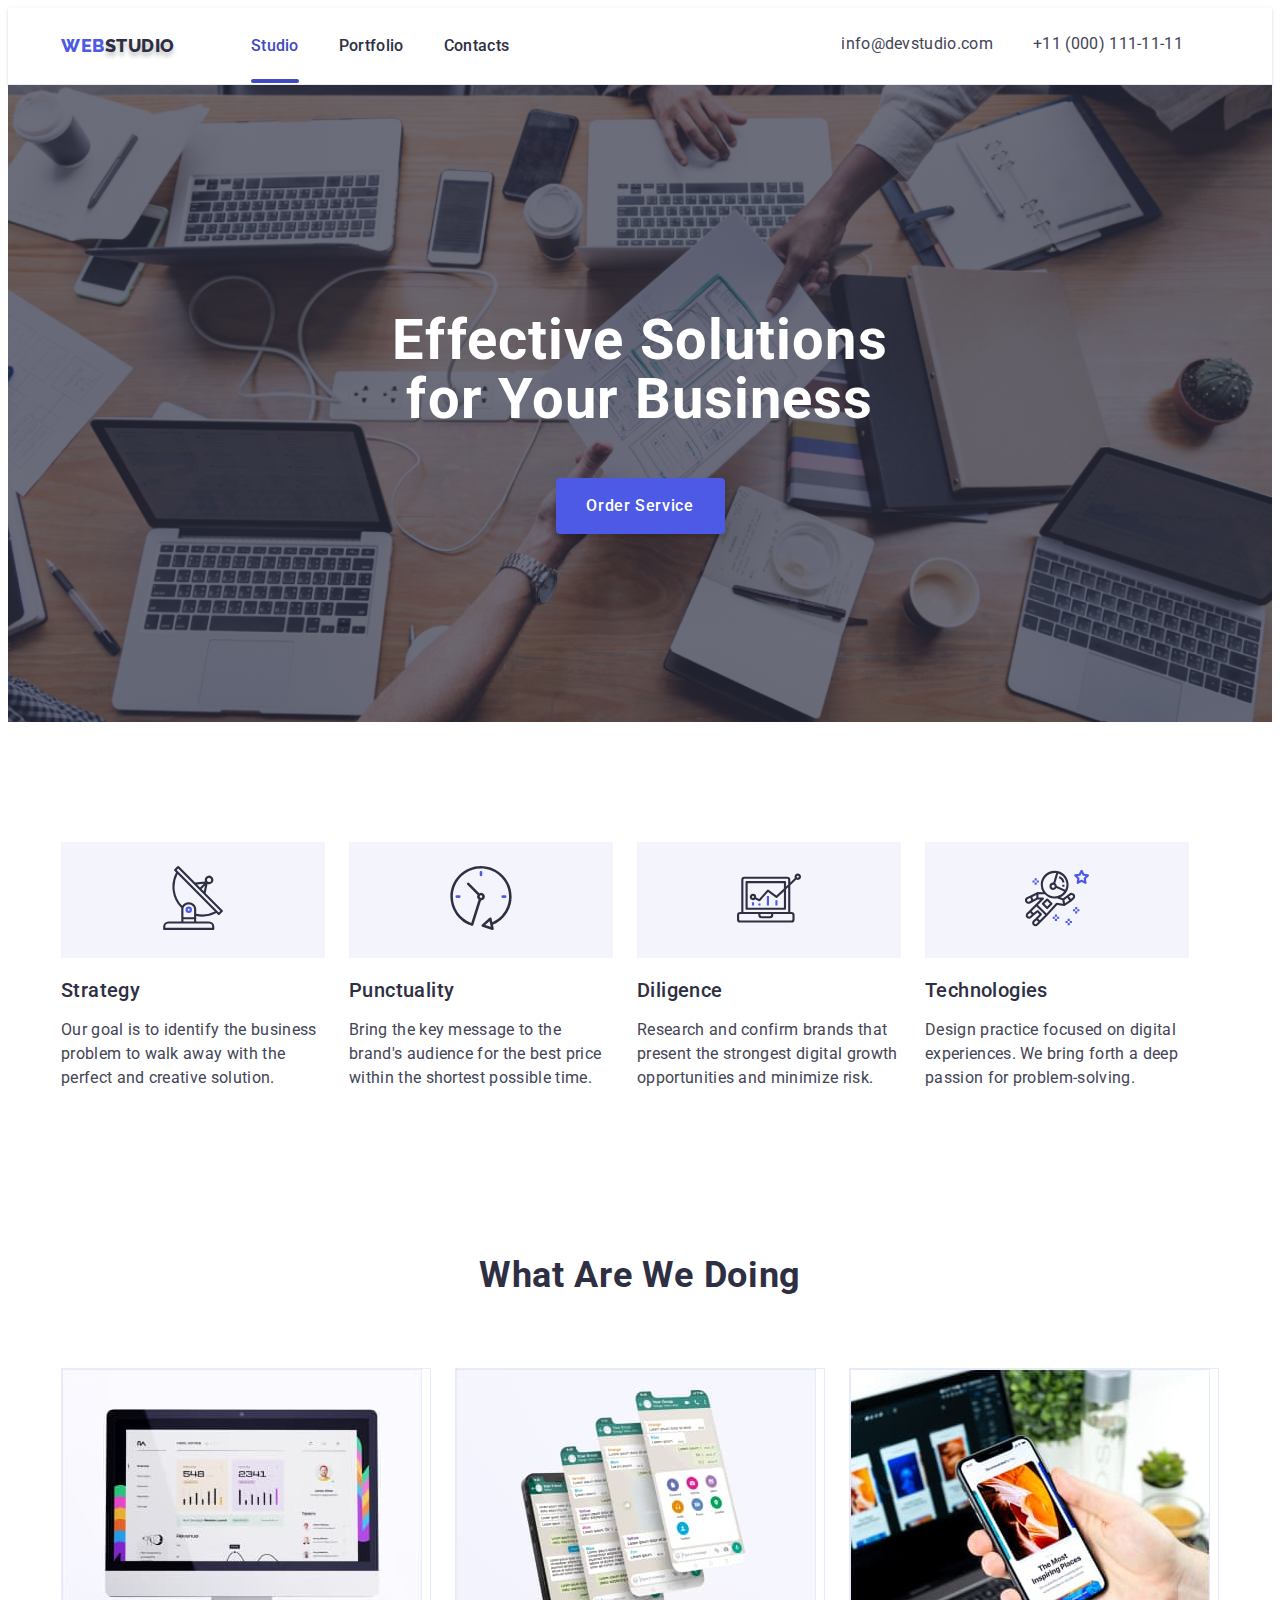
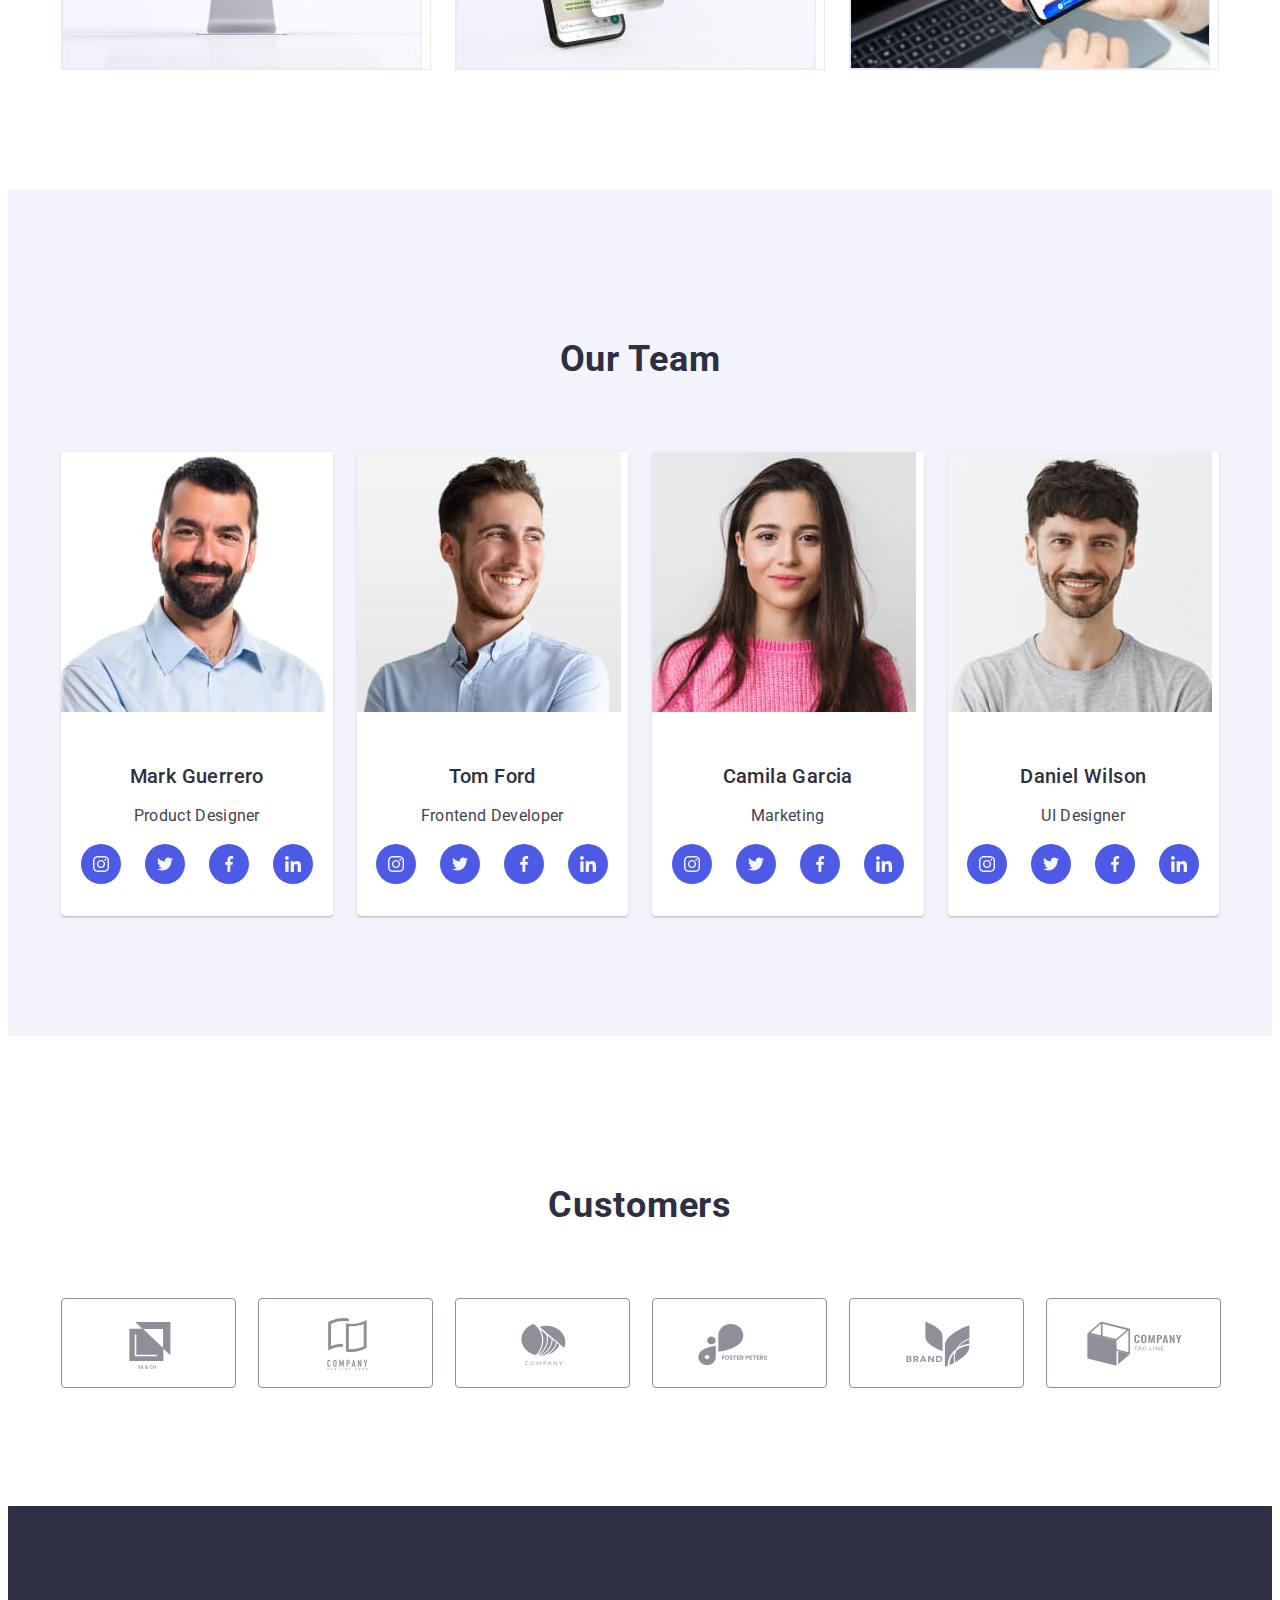
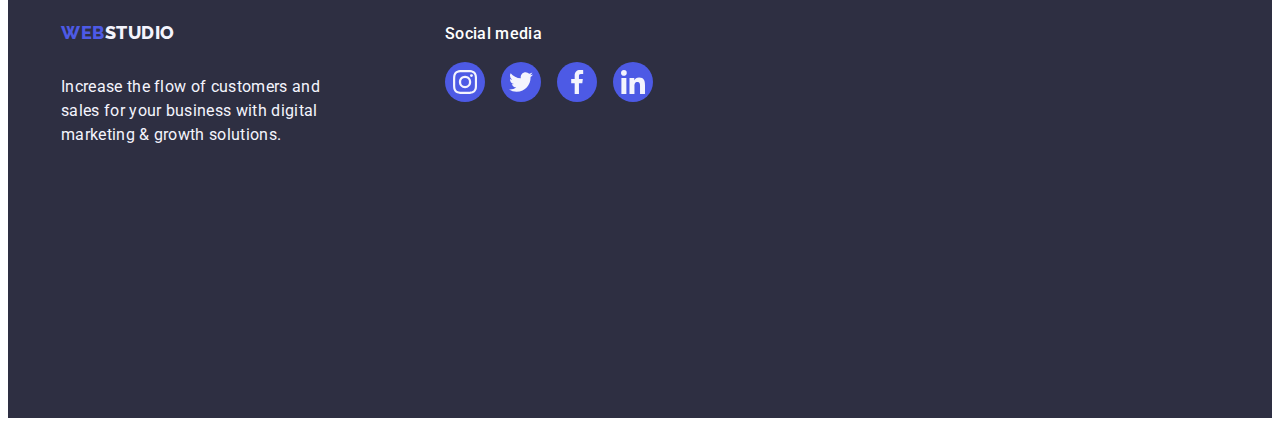
==== commit 6c7f3212: "updaty" ====
--- a/index.html
+++ b/index.html
@@ -23,9 +23,9 @@
         <nav class="nav">
             <a class="logo-link link" href="./index.html">Web<span class="link-studio">Studio</span></a>
             <ul class="nav-list list">
-                <li><a class="nav-link link" href="./index.html" target="_blank">Studio</a> </li>
-                <li><a class="nav-link link" href="./portfolio.html" target="_blank">Portfolio</a></li>
-                <li><a class="nav-link link" href="" target="_blank">Contacts</a></li>
+                <li><a class="nav-link link current" href="./index.html" target="_blank">Studio</a> </li>
+                <li><a class="nav-link link " href="./portfolio.html" target="_blank">Portfolio</a></li>
+                <li><a class="nav-link link " href="" target="_blank">Contacts</a></li>
             </ul>
         </nav>
         <address class="address">
@@ -44,7 +44,7 @@
     <section class="section-one" >
         <div class="first-text container">
         <h1 class="main-text">Effective Solutions for Your Business</h1>
-        <button class="main-button" type="button">Order Service</button>
+        <button class="main-button" type="button" data-modal-open >Order Service</button>
         </div>
     </section>
     <section class="section-features">
@@ -361,5 +361,17 @@
     </div>
     </div>
 </footer>
+<div class="backdrop is-hidden" data-modal>
+    <div class="modal">
+        <button class="close-btn" data-modal-close type="button">
+            <svg class="icon-close-btn" width="8" heigth="8">
+                <use
+                    href="./images/icons.svg#icon-close-black">
+                </use>
+            </svg>
+        </button>
+    </div>
+</div>
+<script src="./js/modal.js"></script>
 </body>
 </html>
--- a/css/styles.css
+++ b/css/styles.css
@@ -83,7 +83,7 @@
 
 
 .nav-link {
-color: var(--links);
+color: var(--main-color);
 text-decoration: none;
 position: relative;
 transition: color 250ms cubic-bezier(0.4, 0, 0.2, 1);
@@ -94,14 +94,21 @@
 color: var(--links);
 }
 
-.nav-link::after {
-content: "";
-position: absolute;
-left: 0;
-bottom: -1px;
-height: 4px;
-background-color: #404bbf;
-border-radius: 2px;
+.current{
+    position: relative;
+    color: var(--links);
+}
+
+.current::after {
+        content: "";
+        position: absolute;
+        left: 0;
+        bottom: -1px;
+        background-color: #404BBF;
+        height: 4px;
+        border-radius: 2px;
+        display: block;
+        width: 100%
 }
 
 .nav-list {
@@ -155,7 +162,7 @@
 }
 
 .section-one {
-background-image: linear-gradient(rgba(46, 47, 66, 0.7), rgba(46, 47, 66, 0.7)), url(/images/office.jpg);
+background-image: linear-gradient(rgba(46, 47, 66, 0.7), rgba(46, 47, 66, 0.7)), url(../images/office.jpg);
 background-size: cover;
 background-position: center;
 background-repeat: no-repeat;
@@ -325,6 +332,7 @@
     align-items: center;
     justify-content: center;
     gap: 24px;
+    transition: background-color 250ms cubic-bezier(0.4, 0, 0.2, 1);
 }
 
 .icon-social-links:hover,
@@ -512,7 +520,64 @@
 padding-left: 0;
 display: inline-block;
 }
- 
+
+.backdrop {
+    position: fixed;
+    top: 0;
+    left: 0;
+    width: 100%;
+    height: 100%;
+    background-color: rgba(46, 47, 66, 0.4);
+    transition: opacity 250ms cubic-bezier(0.4, 0, 0.2, 1), visibility 250ms cubic-bezier(0.4, 0, 0.2, 1);
+}
+
+.is-hidden{
+    visibility: hidden;
+    opacity: 0;
+    pointer-events: none;
+}
+
+.modal {
+    position: absolute;
+    top: 50%;
+    left: 50%;
+    transform: translate(-50%, -50%) scale(1);
+    width: 408px;
+    min-height: 584px;
+    background: #fcfcfc;
+    box-shadow: 0px 1px 1px rgba(0, 0, 0, 0.14), 0px 1px 3px rgba(0, 0, 0, 0.12), 0px 2px 1px rgba(0, 0, 0, 0.2);
+    border-radius: 4px;
+    transition: transform 250ms cubic-bezier(0.4, 0, 0.2, 1);
+}
+
+.close-btn{
+position: absolute;
+display: flex;
+top: 24px;
+right: 24px;
+width: 24px;
+height: 24px;
+border-radius: 50%;
+align-items: center;
+justify-content: center;
+background-color: #e7e9fc;
+border: 1px solid rgba(0, 0, 0, 0.1);
+padding: 0;
+cursor: pointer;
+transition: background-color 250ms cubic-bezier(0.4, 0, 0.2, 1), border 250ms cubic-bezier(0.4, 0, 0.2, 1);
+
+}
+
+.close-btn:hover, .close-btn:focus {
+    background-color: #404bbf;
+    border: none;
+    fill: #FFFFFF;
+}
+
+.icon-close-btn{
+    transition: fill 250ms cubic-bezier(0.4, 0, 0.2, 1);
+}
+
 /*!----------------------------PORTFOLIO------------------------------- */
 .main-btn-portfolio{
 padding-top: 96px;
@@ -538,6 +603,10 @@
 border-radius: 4px;
 padding: 12px 24px;
 border: 1px solid #e7e9fc;
+transition: color 250ms cubic-bezier(0.4, 0, 0.2, 1),
+    background-color 250ms cubic-bezier(0.4, 0, 0.2, 1),
+    border-color 250ms cubic-bezier(0.4, 0, 0.2, 1),
+    box-shadow 250ms cubic-bezier(0.4, 0, 0.2, 1);
 }
 
 .button-link:hover,
@@ -559,6 +628,8 @@
   
 .prtfl {
 width: calc((100% - 48px) / 3);
+transition: box-shadow 250ms cubic-bezier(0.4, 0, 0.2, 1);
+
 }
 
 .main-link-prtfl{
@@ -571,15 +642,33 @@
     background-color: var(--brand-color);
 }
 
+.main-portfolio-link {
+    display: block;
+}
+
+.main-portfolio-link:hover,
+.main-portfolio-link:focus {
+    box-shadow: 0px 1px 6px rgba(46, 47, 66, 0.08), 0px 1px 1px rgba(46, 47, 66, 0.16), 0px 2px 1px rgba(46, 47, 66, 0.08);
+}
+
 .overlay {
-position: absolute;
-top: 0;
-left: 0;
-width: 100%;
-height: 100%;
-transform: translateY(100%);
-transition: transform 250ms cubic-bezier(0.4, 0, 0.2, 1);
-}
+    position: absolute;
+    background-color: var(--brand-color);
+    top: 0;
+    left: 0;
+    width: 100%;
+    height: 100%;
+    transform: translateY(100%);
+    transition: transform 250ms cubic-bezier(0.4, 0, 0.2, 1);
+}
+
+.hidden-text {
+    font-size: 16px;
+    line-height: 1.5;
+    letter-spacing: 0.02em;
+    color: var(--footer-color);
+    padding: 40px 32px;
+} 
 
 .prtfl-text{
 padding: 32px 16px;
@@ -587,14 +676,6 @@
 border-top: none;
 }
 
-.hidden-text{
-font-size: 16px;
-line-height: 1.5;
-letter-spacing: 0.02em;
-color: var(--footer-color);
-padding: 40px 32px ;
-}
-
 .main-portfolio-titlle {
 font-weight: 500;
 font-size: 20px;
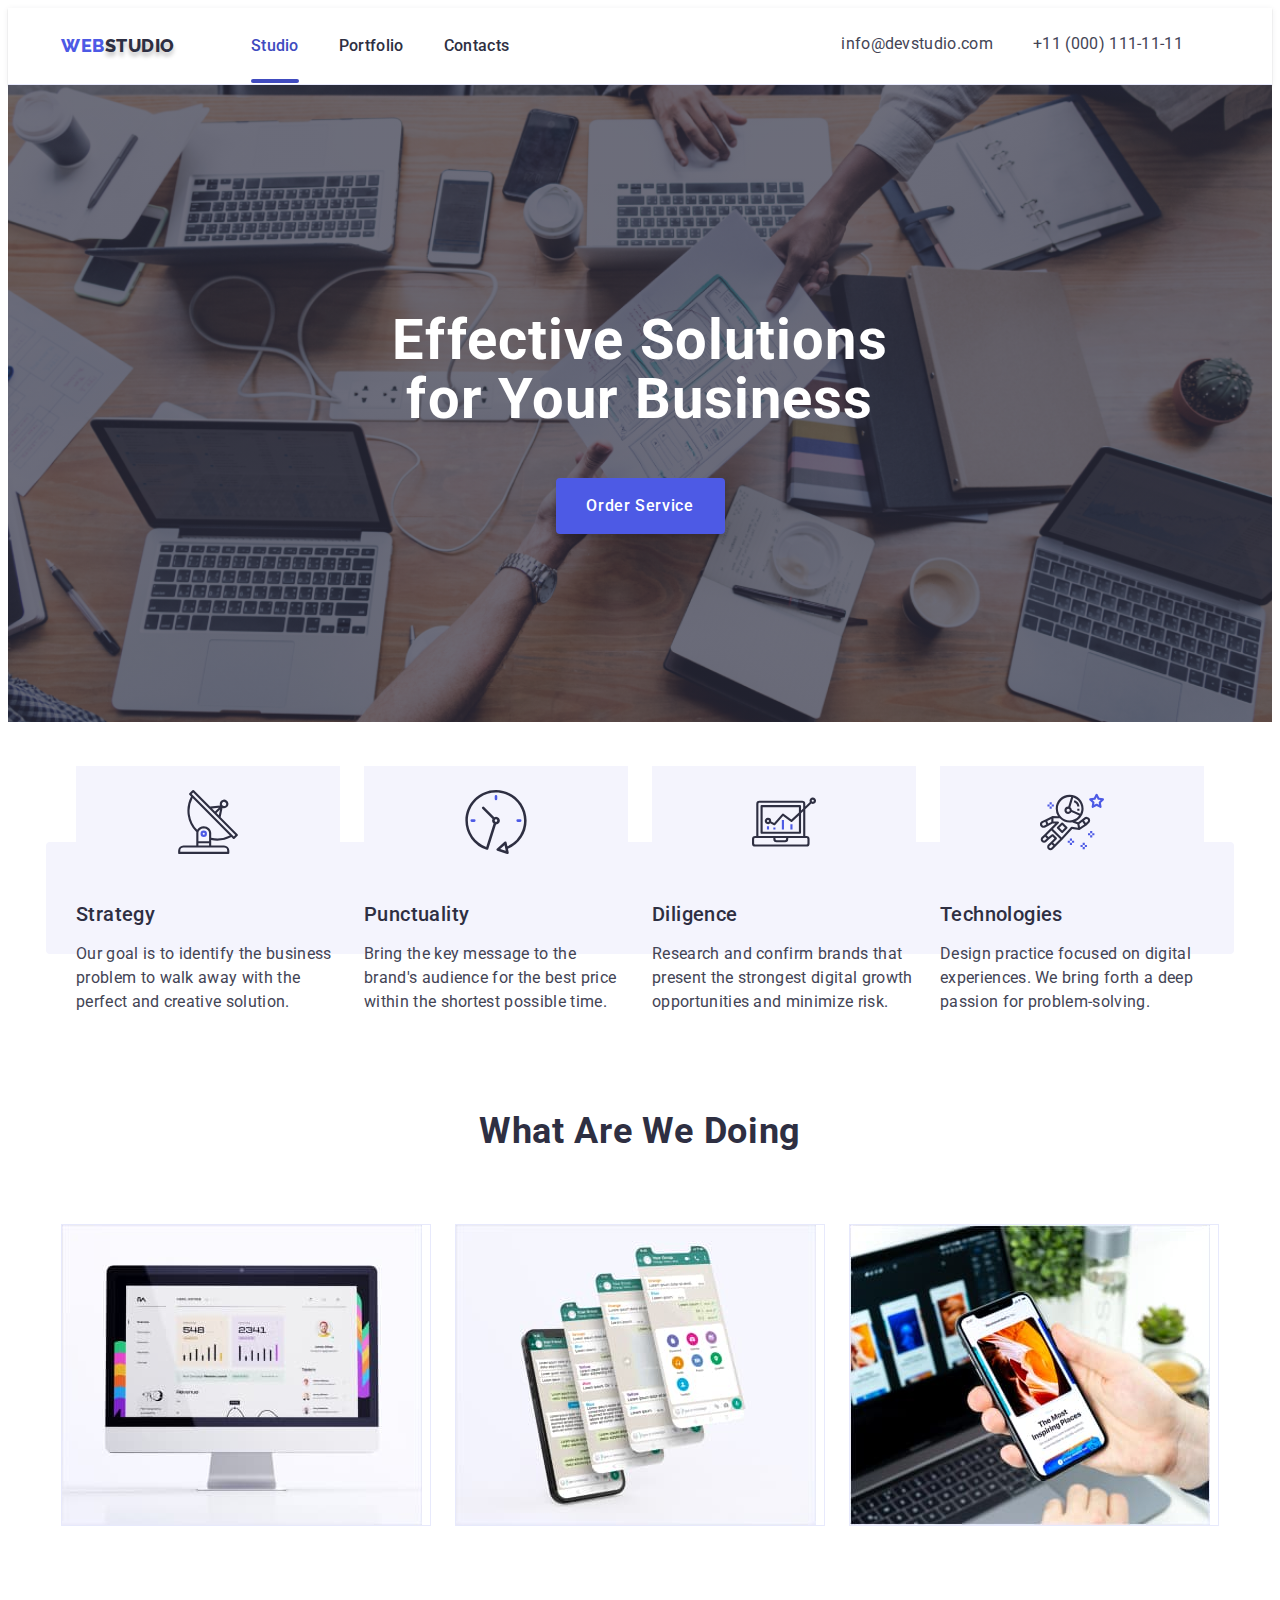
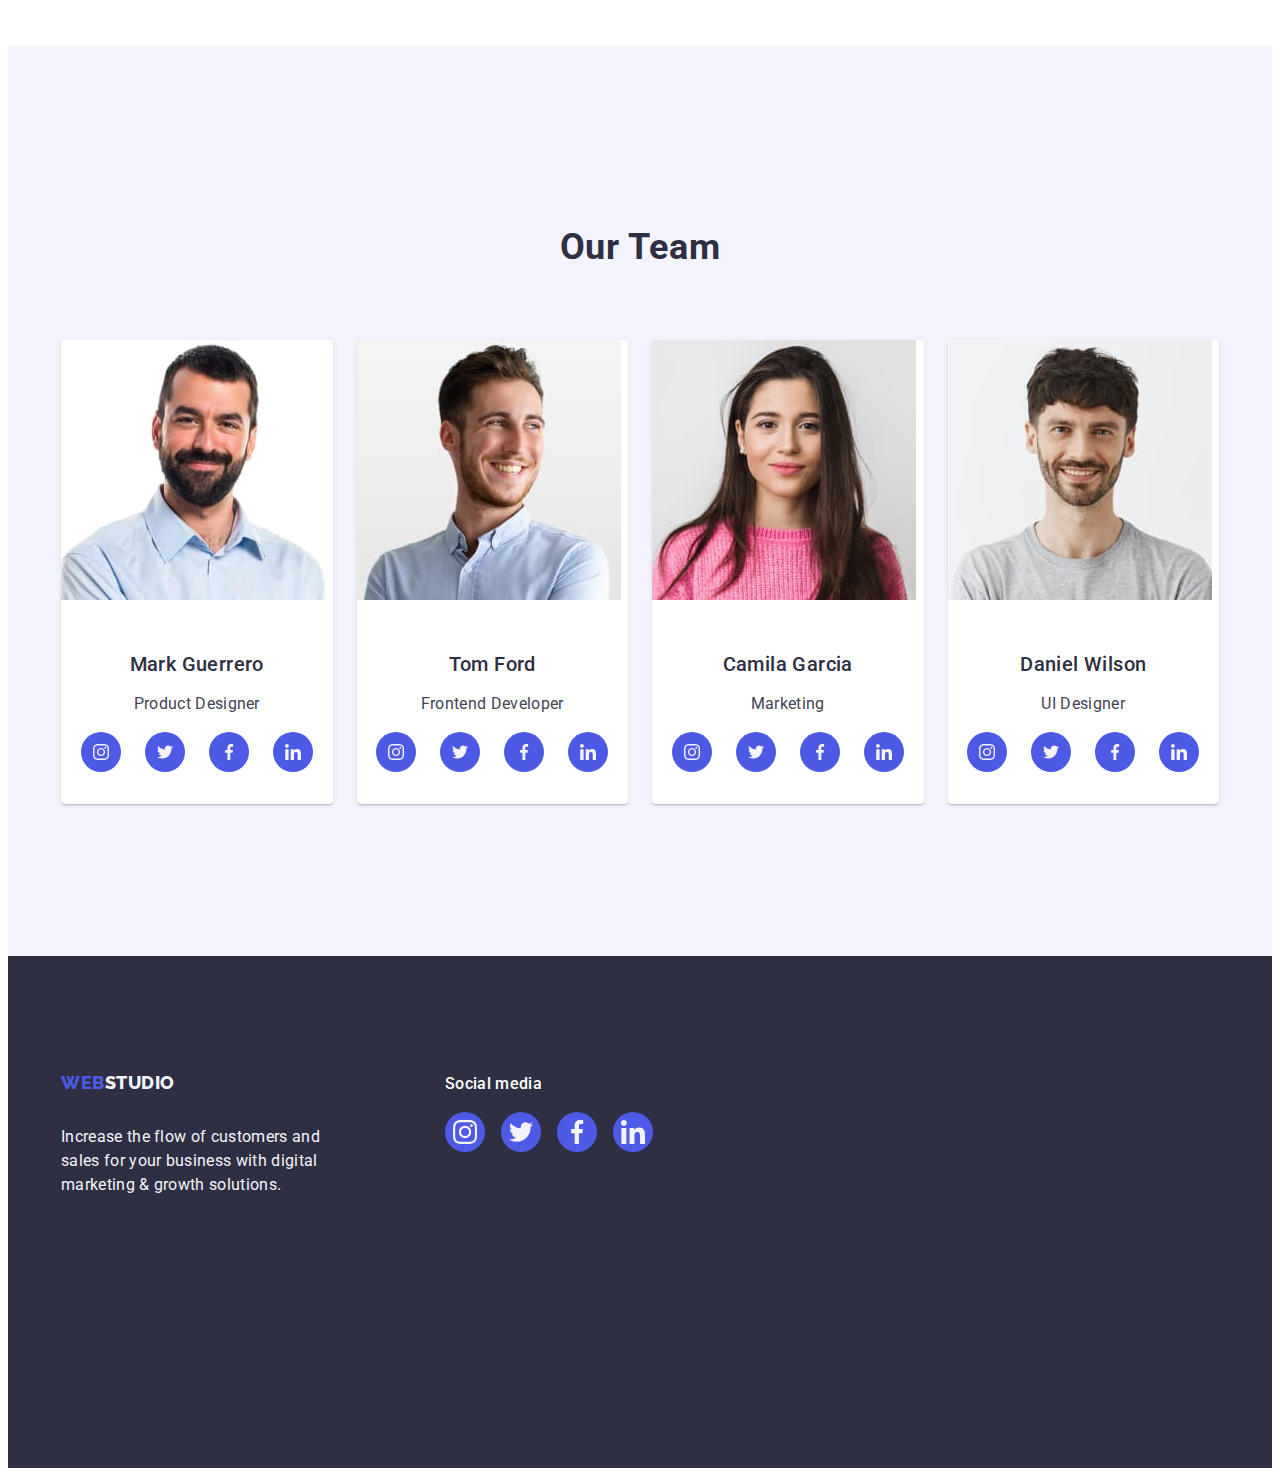
==== commit b37e8197: "update" ====
--- a/index.html
+++ b/index.html
@@ -44,7 +44,7 @@
     <section class="section-one" >
         <div class="first-text container">
         <h1 class="main-text">Effective Solutions for Your Business</h1>
-        <button class="main-button" type="button" data-modal-open >Order Service</button>
+        <button class="main-button" data-modal-open type="button">Order Service</button>
         </div>
     </section>
     <section class="section-features">
@@ -111,210 +111,161 @@
     </section>
     <section class="section-team">
         <div class="team container">
-        <h2 class="our-team">Our Team</h2>
-        <ul class="our-team-list list">
-            <li class="personal-list">
-                <img src="./images/mark_guerrero.jpg" alt="Mark Guerrero" width="264" height="260" />
-                <div class="person">
-                <h3 class="team-list" >Mark Guerrero</h3>
-                <p class="team-p-list">Product Designer</p>
-                <ul class="icon-social-list list">
-                    <li class="icon-social">
-                        <a class="icon-social-links link" href="">
-                            <svg class="social-itfi" height="16" width="16">
-                                <use href="./images/icons.svg#icon-instagram"></use>
-                            </svg>
-                        </a>
-                    </li>
-                    <li class="icon-social">
-                        <a class="icon-social-links link" href="">
-                            <svg class="social-itfi" height="16" width="16">
-                                <use href="./images/icons.svg#icon-twitter"></use>
-                            </svg>
-                        </a>
-                    </li>
-                    <li class="icon-social">
-                        <a class="icon-social-links link" href="">
-                            <svg class="social-itfi" height="16" width="16">
-                                <use href="./images/icons.svg#icon-facebook"></use>
-                            </svg>
-                        </a>
-                    </li>
-                    <li class="icon-social">
-                        <a class="icon-social-links link" href="">
-                            <svg class="social-itfi" height="16" width="16">
-                                <use href="./images/icons.svg#icon-linkedin"></use>
-                            </svg>
-                        </a>
-                    </li>
-                </ul>
-                </div>
-            </li>
-            <li class="personal-list">
-                <img src="./images/tom_ford.jpg" alt="Tom Ford" width="264" height="260" />
-                <div class="person">
-                <h3 class="team-list">Tom Ford</h3>
-                <p class="team-p-list">Frontend Developer</p>
-                <div class="social-links">
-                    <ul class="icon-social-list list">
-                        <li class="icon-social">
-                            <a class="icon-social-links link" href="">
-                                <svg class="social-itfi" height="16" width="16">
-                                    <use href="./images/icons.svg#icon-instagram"></use>
-                                </svg>
-                            </a>
-                        </li>
-                        <li class="icon-social">
-                            <a class="icon-social-links link" href="">
-                                <svg class="social-itfi" height="16" width="16">
-                                    <use href="./images/icons.svg#icon-twitter"></use>
-                                </svg>
-                            </a>
-                        </li>
-                        <li class="icon-social">
-                            <a class="icon-social-links link" href="">
-                                <svg class="social-itfi" height="16" width="16">
-                                    <use href="./images/icons.svg#icon-facebook"></use>
-                                </svg>
-                            </a>
-                        </li>
-                        <li class="icon-social">
-                            <a class="icon-social-links link" href="">
-                                <svg class="social-itfi" height="16" width="16">
-                                    <use href="./images/icons.svg#icon-linkedin"></use>
-                                </svg>
-                            </a>
-                        </li>
-                    </ul>
-                </div>
-                </div>
-            </li>
-            <li class="personal-list">
-                <img src="./images/camila_garcia.jpg" alt="Camila Garcia" width="264" height="260" />
-                <div class="person">
-                <h3 class="team-list">Camila Garcia</h3>
-                <p class="team-p-list">Marketing</p>
-                <div class="social-links">
-                    <ul class="icon-social-list list">
-                        <li class="icon-social">
-                            <a class="icon-social-links link" href="">
-                                <svg class="social-itfi" height="16" width="16">
-                                    <use href="./images/icons.svg#icon-instagram"></use>
-                                </svg>
-                            </a>
-                        </li>
-                        <li class="icon-social">
-                            <a class="icon-social-links link" href="">
-                                <svg class="social-itfi" height="16" width="16">
-                                    <use href="./images/icons.svg#icon-twitter"></use>
-                                </svg>
-                            </a>
-                        </li>
-                        <li class="icon-social">
-                            <a class="icon-social-links link" href="">
-                                <svg class="social-itfi" height="16" width="16">
-                                    <use href="./images/icons.svg#icon-facebook"></use>
-                                </svg>
-                            </a>
-                        </li>
-                        <li class="icon-social">
-                            <a class="icon-social-links link" href="">
-                                <svg class="social-itfi" height="16" width="16">
-                                    <use href="./images/icons.svg#icon-linkedin"></use>
-                                </svg>
-                            </a>
-                        </li>
-                    </ul>
-                </div>
-                </div>
-            </li>
-            <li class="personal-list">
-                <img src="./images/daniel_wilson.jpg" alt="Daniel Wilson" width="264" height="260" />
-                <div class="person">
-                <h3 class="team-list">Daniel Wilson</h3>
-                <p class="team-p-list">UI Designer</p>
-                <div class="social-links">
-                    <ul class="icon-social-list list">
-                        <li class="icon-social">
-                            <a class="icon-social-links link" href="">
-                                <svg class="social-itfi" height="16" width="16">
-                                    <use href="./images/icons.svg#icon-instagram"></use>
-                                </svg>
-                            </a>
-                        </li>
-                        <li class="icon-social">
-                            <a class="icon-social-links link" href="">
-                                <svg class="social-itfi" height="16" width="16">
-                                    <use href="./images/icons.svg#icon-twitter"></use>
-                                </svg>
-                            </a>
-                        </li>
-                        <li class="icon-social">
-                            <a class="icon-social-links link" href="">
-                                <svg class="social-itfi" height="16" width="16">
-                                    <use href="./images/icons.svg#icon-facebook"></use>
-                                </svg>
-                            </a>
-                        </li>
-                        <li class="icon-social">
-                            <a class="icon-social-links link" href="">
-                                <svg class="social-itfi" height="16" width="16">
-                                    <use href="./images/icons.svg#icon-linkedin"></use>
-                                </svg>
-                            </a>
-                        </li>
-                    </ul>
-                </div>
-                </div>
-            </li>
-        </ul>
-        </div>
-    </section>
-    <section class="sec-customers">
-        <div class="customers container">
-        <h2 class="customers-title">Customers</h2>
-            <ul class="customers-list list">
-                <li class="customers-links">
-                    <a class="customers-link" href="">
-                    <svg class="icon-customers" height="56" width="104">
-                        <use href="./images/icons.svg#icon-ya-co"></use>
-                    </svg>
-                    </a>
+            <h2 class="our-team">Our Team</h2>
+            <ul class="our-team-list list">
+                <li class="personal-list">
+                    <img src="./images/mark_guerrero.jpg" alt="Mark Guerrero" width="264" height="260" />
+                    <div class="person">
+                        <h3 class="team-list">Mark Guerrero</h3>
+                        <p class="team-p-list">Product Designer</p>
+                        <ul class="icon-social-list list">
+                            <li class="icon-social">
+                                <a class="icon-social-links link" href="">
+                                    <svg class="social-itfi" height="16" width="16">
+                                        <use href="./images/icons.svg#icon-instagram"></use>
+                                    </svg>
+                                </a>
+                            </li>
+                            <li class="icon-social">
+                                <a class="icon-social-links link" href="">
+                                    <svg class="social-itfi" height="16" width="16">
+                                        <use href="./images/icons.svg#icon-twitter"></use>
+                                    </svg>
+                                </a>
+                            </li>
+                            <li class="icon-social">
+                                <a class="icon-social-links link" href="">
+                                    <svg class="social-itfi" height="16" width="16">
+                                        <use href="./images/icons.svg#icon-facebook"></use>
+                                    </svg>
+                                </a>
+                            </li>
+                            <li class="icon-social">
+                                <a class="icon-social-links link" href="">
+                                    <svg class="social-itfi" height="16" width="16">
+                                        <use href="./images/icons.svg#icon-linkedin"></use>
+                                    </svg>
+                                </a>
+                            </li>
+                        </ul>
+                    </div>
                 </li>
-                <li class="customers-links">
-                    <a class="customers-link" href="">
-                        <svg class="icon-customers" height="56" width="104">
-                            <use href="./images/icons.svg#icon-company-tlh"></use>
-                        </svg>
-                    </a>
+                <li class="personal-list">
+                    <img src="./images/tom_ford.jpg" alt="Tom Ford" width="264" height="260" />
+                    <div class="person">
+                        <h3 class="team-list">Tom Ford</h3>
+                        <p class="team-p-list">Frontend Developer</p>
+                        <div class="social-links">
+                            <ul class="icon-social-list list">
+                                <li class="icon-social">
+                                    <a class="icon-social-links link" href="">
+                                        <svg class="social-itfi" height="16" width="16">
+                                            <use href="./images/icons.svg#icon-instagram"></use>
+                                        </svg>
+                                    </a>
+                                </li>
+                                <li class="icon-social">
+                                    <a class="icon-social-links link" href="">
+                                        <svg class="social-itfi" height="16" width="16">
+                                            <use href="./images/icons.svg#icon-twitter"></use>
+                                        </svg>
+                                    </a>
+                                </li>
+                                <li class="icon-social">
+                                    <a class="icon-social-links link" href="">
+                                        <svg class="social-itfi" height="16" width="16">
+                                            <use href="./images/icons.svg#icon-facebook"></use>
+                                        </svg>
+                                    </a>
+                                </li>
+                                <li class="icon-social">
+                                    <a class="icon-social-links link" href="">
+                                        <svg class="social-itfi" height="16" width="16">
+                                            <use href="./images/icons.svg#icon-linkedin"></use>
+                                        </svg>
+                                    </a>
+                                </li>
+                            </ul>
+                        </div>
+                    </div>
                 </li>
-                <li class="customers-links">
-                    <a class="customers-link" href="">
-                        <svg class="icon-customers" height="56" width="104">
-                            <use href="./images/icons.svg#icon-company"></use>
-                        </svg>
-                    </a>
+                <li class="personal-list">
+                    <img src="./images/camila_garcia.jpg" alt="Camila Garcia" width="264" height="260" />
+                    <div class="person">
+                        <h3 class="team-list">Camila Garcia</h3>
+                        <p class="team-p-list">Marketing</p>
+                        <div class="social-links">
+                            <ul class="icon-social-list list">
+                                <li class="icon-social">
+                                    <a class="icon-social-links link" href="">
+                                        <svg class="social-itfi" height="16" width="16">
+                                            <use href="./images/icons.svg#icon-instagram"></use>
+                                        </svg>
+                                    </a>
+                                </li>
+                                <li class="icon-social">
+                                    <a class="icon-social-links link" href="">
+                                        <svg class="social-itfi" height="16" width="16">
+                                            <use href="./images/icons.svg#icon-twitter"></use>
+                                        </svg>
+                                    </a>
+                                </li>
+                                <li class="icon-social">
+                                    <a class="icon-social-links link" href="">
+                                        <svg class="social-itfi" height="16" width="16">
+                                            <use href="./images/icons.svg#icon-facebook"></use>
+                                        </svg>
+                                    </a>
+                                </li>
+                                <li class="icon-social">
+                                    <a class="icon-social-links link" href="">
+                                        <svg class="social-itfi" height="16" width="16">
+                                            <use href="./images/icons.svg#icon-linkedin"></use>
+                                        </svg>
+                                    </a>
+                                </li>
+                            </ul>
+                        </div>
+                    </div>
                 </li>
-                <li class="customers-links">
-                    <a class="customers-link" href="">
-                        <svg class="icon-customers" height="56" width="104">
-                            <use href="./images/icons.svg#icon-foster"></use>
-                        </svg>
-                    </a>
-                </li>
-                <li class="customers-links">
-                    <a class="customers-link" href="">
-                        <svg class="icon-customers" height="56" width="104">
-                            <use href="./images/icons.svg#icon-brand"></use>
-                        </svg>
-                    </a>
-                </li>
-                <li class="customers-links">
-                    <a class="customers-link" href="">
-                        <svg class="icon-customers" height="56" width="104">
-                            <use href="./images/icons.svg#icon-company-tl"></use>
-                        </svg>
-                    </a>
+                <li class="personal-list">
+                    <img src="./images/daniel_wilson.jpg" alt="Daniel Wilson" width="264" height="260" />
+                    <div class="person">
+                        <h3 class="team-list">Daniel Wilson</h3>
+                        <p class="team-p-list">UI Designer</p>
+                        <div class="social-links">
+                            <ul class="icon-social-list list">
+                                <li class="icon-social">
+                                    <a class="icon-social-links link" href="">
+                                        <svg class="social-itfi" height="16" width="16">
+                                            <use href="./images/icons.svg#icon-instagram"></use>
+                                        </svg>
+                                    </a>
+                                </li>
+                                <li class="icon-social">
+                                    <a class="icon-social-links link" href="">
+                                        <svg class="social-itfi" height="16" width="16">
+                                            <use href="./images/icons.svg#icon-twitter"></use>
+                                        </svg>
+                                    </a>
+                                </li>
+                                <li class="icon-social">
+                                    <a class="icon-social-links link" href="">
+                                        <svg class="social-itfi" height="16" width="16">
+                                            <use href="./images/icons.svg#icon-facebook"></use>
+                                        </svg>
+                                    </a>
+                                </li>
+                                <li class="icon-social">
+                                    <a class="icon-social-links link" href="">
+                                        <svg class="social-itfi" height="16" width="16">
+                                            <use href="./images/icons.svg#icon-linkedin"></use>
+                                        </svg>
+                                    </a>
+                                </li>
+                            </ul>
+                        </div>
+                    </div>
                 </li>
             </ul>
         </div>
@@ -364,7 +315,7 @@
 <div class="backdrop is-hidden" data-modal>
     <div class="modal">
         <button class="close-btn" data-modal-close type="button">
-            <svg class="icon-close-btn" width="8" heigth="8">
+            <svg class="icon-close-btn" width="8" height="8">
                 <use
                     href="./images/icons.svg#icon-close-black">
                 </use>
--- a/css/styles.css
+++ b/css/styles.css
@@ -223,10 +223,11 @@
 padding: 120px 0;
 }
 
-.features .container {
+.features {
 display: flex;
 justify-content: center;
 align-items: center;
+background-color: #f4f4fd;
 height: 112px;
 border-radius: 4px;
 margin-bottom: 8px;
@@ -344,6 +345,11 @@
 fill: var(--icon);
 }
 
+.team {
+    padding: 32px 0;
+
+}
+
 .our-team {
 font-size: 36px;
 color: var(--main-color);
@@ -357,6 +363,7 @@
 .our-team-list {
 display: flex;
 gap: 24px;
+align-items: center;
 }
 
 .personal-list{
@@ -568,14 +575,16 @@
 
 }
 
-.close-btn:hover, .close-btn:focus {
+.close-btn:hover, 
+.close-btn:focus {
     background-color: #404bbf;
     border: none;
-    fill: #FFFFFF;
-}
-
-.icon-close-btn{
+    color: #FFFFFF;
+}
+
+.icon-close-btn {
     transition: fill 250ms cubic-bezier(0.4, 0, 0.2, 1);
+    fill: currentColor;
 }
 
 /*!----------------------------PORTFOLIO------------------------------- */
@@ -633,7 +642,7 @@
 }
 
 .main-link-prtfl{
-position: relative;
+ position: relative;
 overflow: hidden;
 }
 
@@ -644,6 +653,7 @@
 
 .main-portfolio-link {
     display: block;
+    transition: box-shadow 250ms cubic-bezier(0.4, 0, 0.2, 1);
 }
 
 .main-portfolio-link:hover,
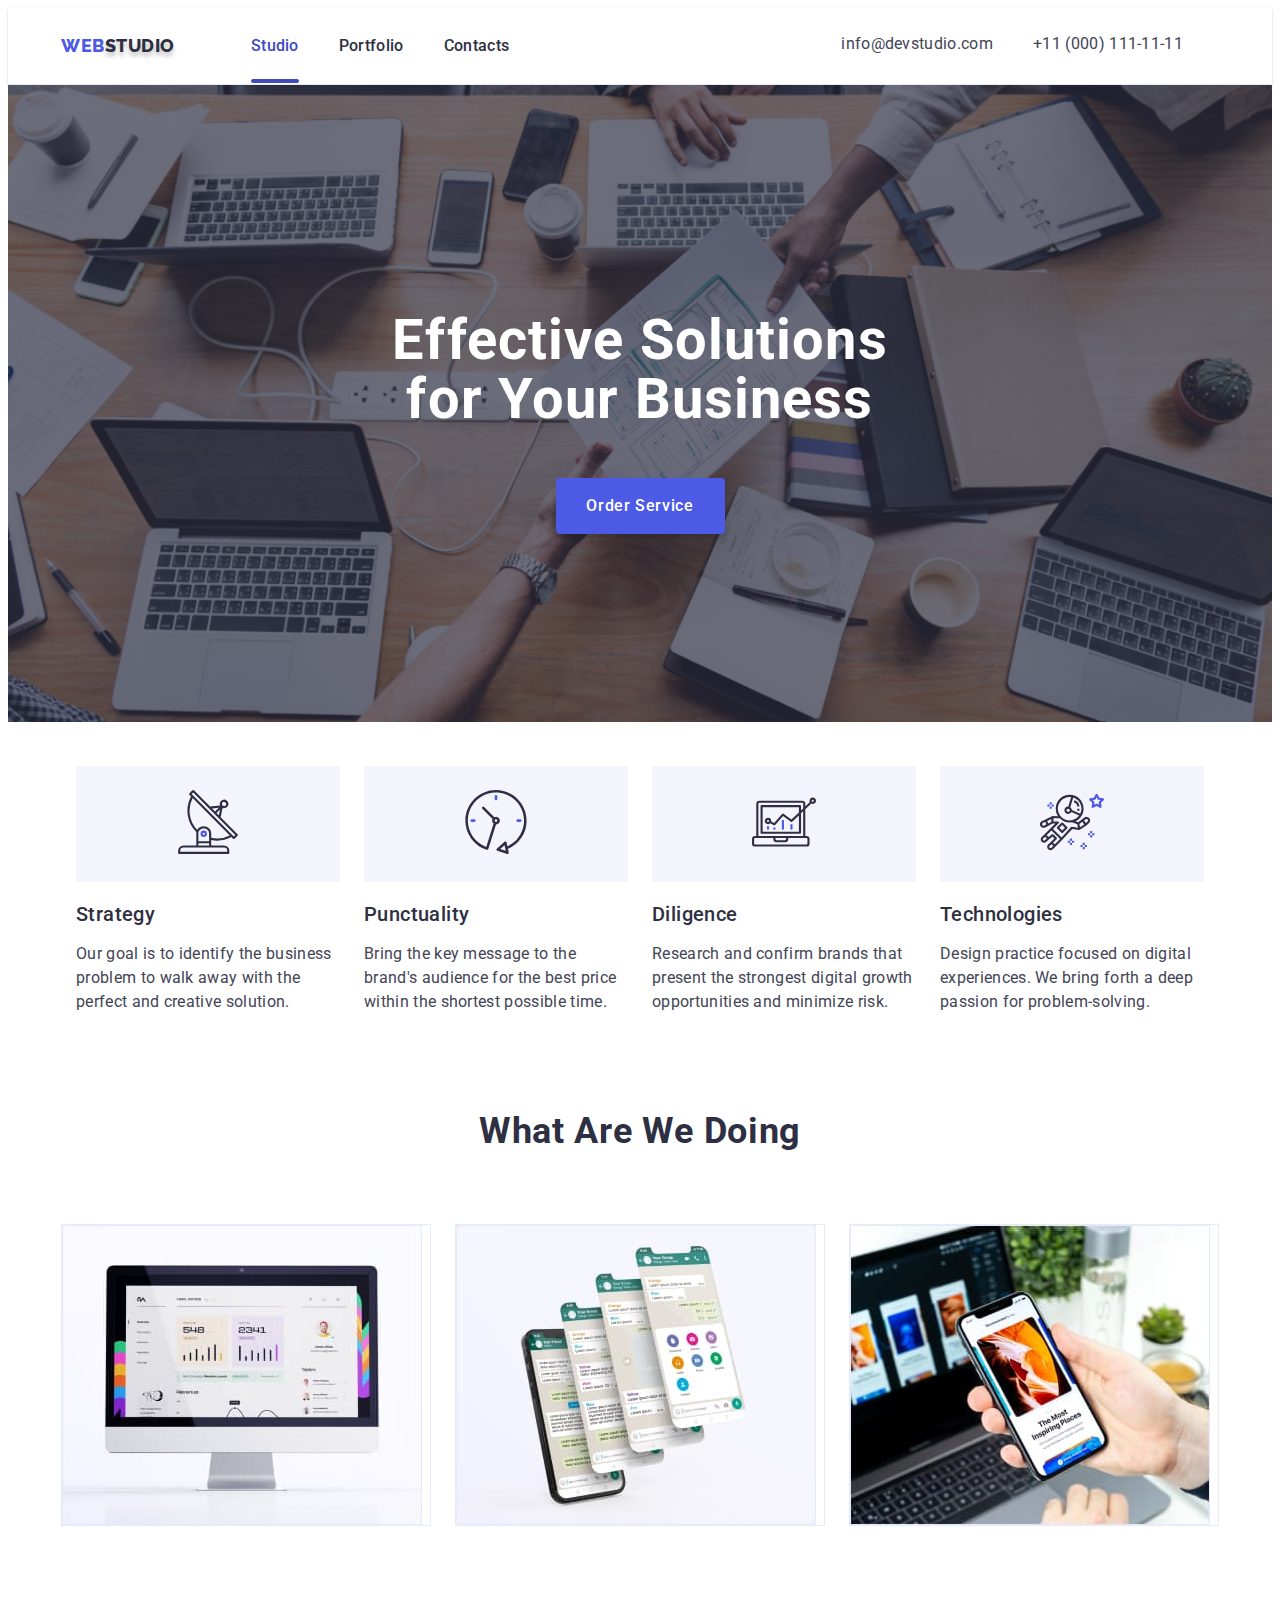
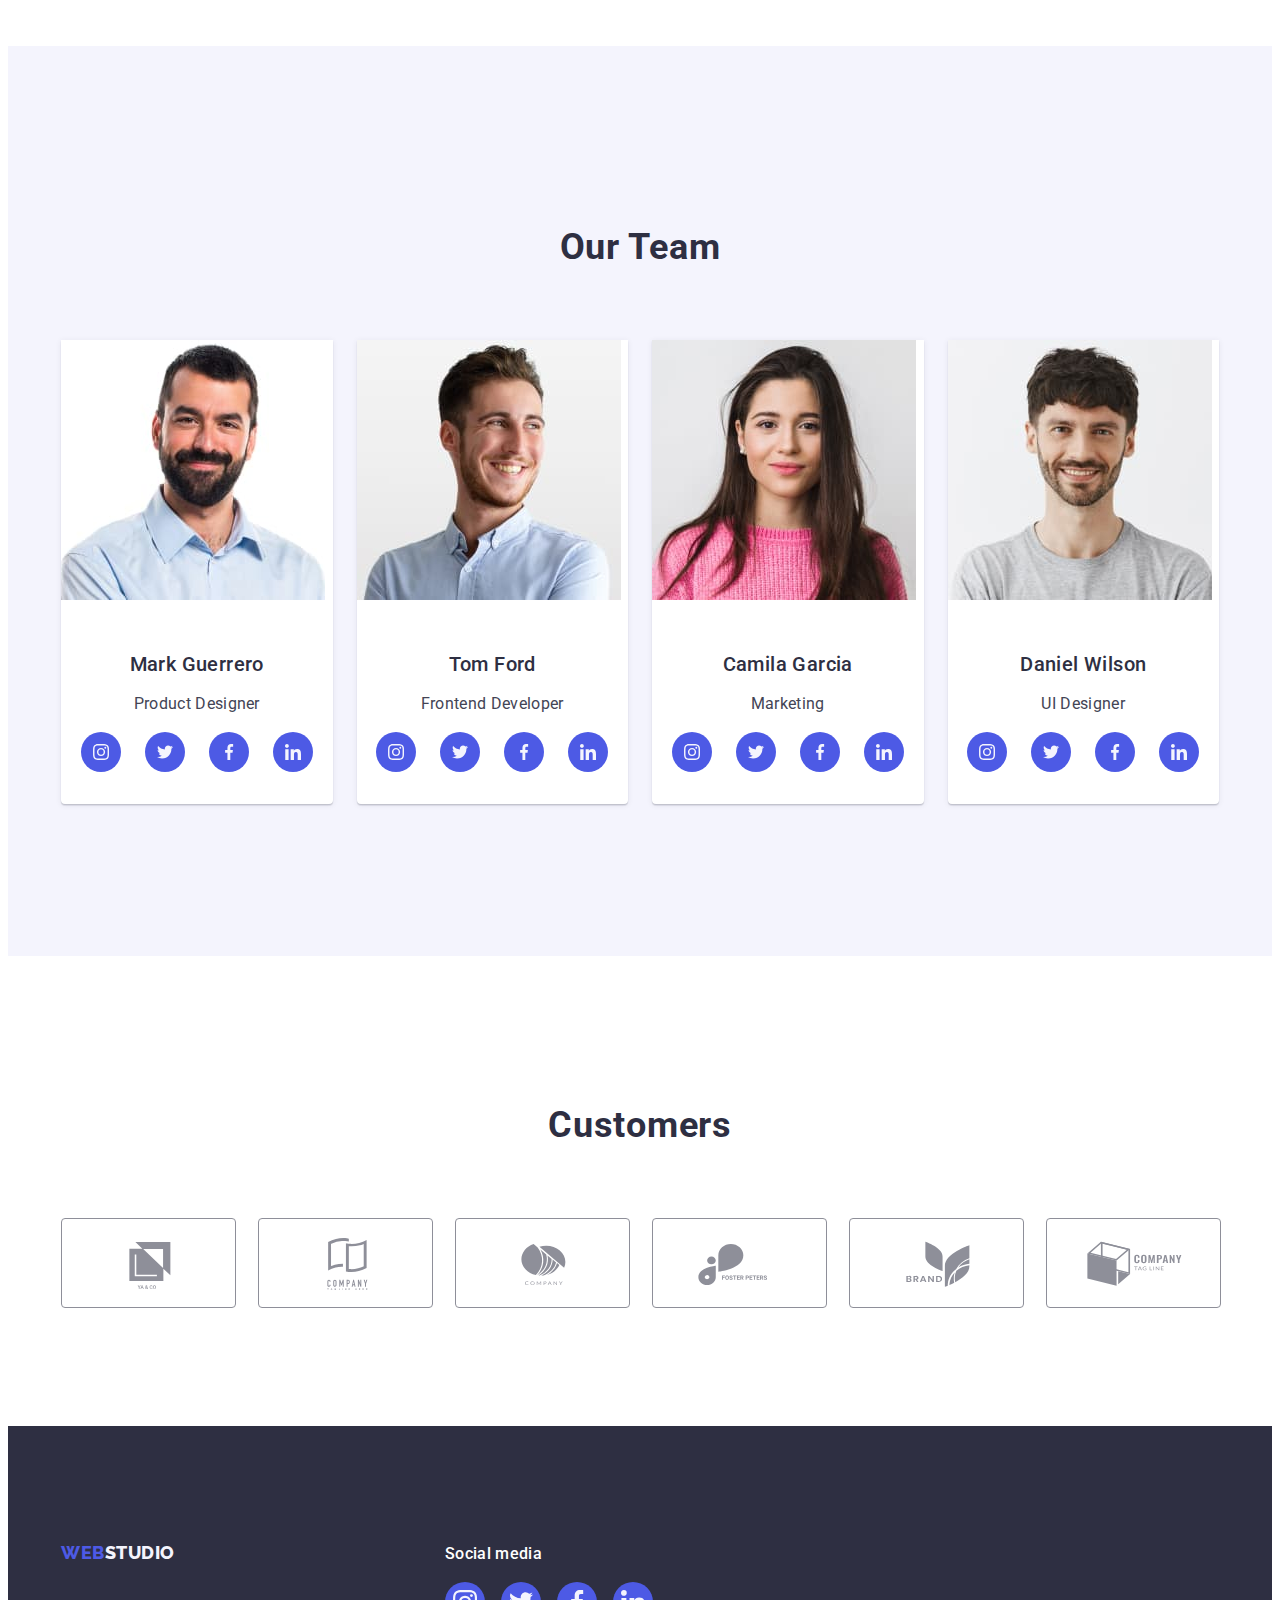
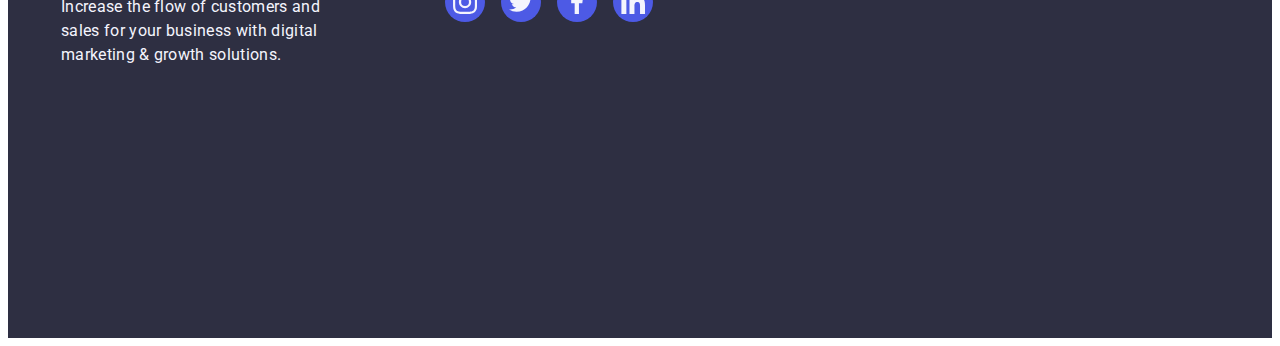
==== commit 2e368f65: "update" ====
--- a/index.html
+++ b/index.html
@@ -49,45 +49,49 @@
     </section>
     <section class="section-features">
         <div class="features container">
-        <h2 class="visually-hidden">Features</h2>
-        <ul class="features-list list">
-            <li class="feat-list">
-                <div class="icon-feat">
-                    <svg class="" height="64" width="64">
-                        <use href="./images/icons.svg#icon-antenna"></use>
-                    </svg>
-                </div>
-                <h3 class="titlle-list">Strategy</h3>
-                <p class="p-list">Our goal is to identify the business problem to walk away with the perfect and creative solution.</p>
-            </li>
-            <li class="feat-list">
-                <div class="icon-feat">
-                    <svg class="" height="64" width="64">
-                        <use href="./images/icons.svg#icon-clock"></use>
-                    </svg>
-                </div>
-                <h3 class="titlle-list">Punctuality</h3>
-                <p class="p-list">Bring the key message to the brand's audience for the best price within the shortest possible time.</p>
-            </li>
-            <li class="feat-list">
-                <div class="icon-feat">
-                    <svg class="" height="64" width="64">
-                        <use href="./images/icons.svg#icon-diagram"></use>
-                    </svg>
-                </div>
-                <h3 class="titlle-list">Diligence</h3>
-                <p class="p-list"> Research and confirm brands that present the strongest digital growth opportunities and minimize risk.</p>
-            </li>
-            <li class="feat-list">
-                <div class="icon-feat">
-                    <svg class="" height="64" width="64">
-                        <use href="./images/icons.svg#icon-astronaut"></use>
-                    </svg>
-                </div>
-                <h3 class="titlle-list">Technologies</h3>
-                <p class="p-list">Design practice focused on digital experiences. We bring forth a deep passion for problem-solving.</p>
-            </li>
-        </ul>
+            <h2 class="visually-hidden">Features</h2>
+            <ul class="features-list list">
+                <li class="feat-list">
+                    <div class="icon-feat">
+                        <svg class="" height="64" width="64">
+                            <use href="./images/icons.svg#icon-antenna"></use>
+                        </svg>
+                    </div>
+                    <h3 class="titlle-list">Strategy</h3>
+                    <p class="p-list">Our goal is to identify the business problem to walk away with the perfect and
+                        creative solution.</p>
+                </li>
+                <li class="feat-list">
+                    <div class="icon-feat">
+                        <svg class="" height="64" width="64">
+                            <use href="./images/icons.svg#icon-clock"></use>
+                        </svg>
+                    </div>
+                    <h3 class="titlle-list">Punctuality</h3>
+                    <p class="p-list">Bring the key message to the brand's audience for the best price within the shortest
+                        possible time.</p>
+                </li>
+                <li class="feat-list">
+                    <div class="icon-feat">
+                        <svg class="" height="64" width="64">
+                            <use href="./images/icons.svg#icon-diagram"></use>
+                        </svg>
+                    </div>
+                    <h3 class="titlle-list">Diligence</h3>
+                    <p class="p-list"> Research and confirm brands that present the strongest digital growth opportunities
+                        and minimize risk.</p>
+                </li>
+                <li class="feat-list">
+                    <div class="icon-feat">
+                        <svg class="" height="64" width="64">
+                            <use href="./images/icons.svg#icon-astronaut"></use>
+                        </svg>
+                    </div>
+                    <h3 class="titlle-list">Technologies</h3>
+                    <p class="p-list">Design practice focused on digital experiences. We bring forth a deep passion for
+                        problem-solving.</p>
+                </li>
+            </ul>
         </div>
     </section>
     <section class="section-wawd">
@@ -270,6 +274,58 @@
             </ul>
         </div>
     </section>
+    <section class="sec-customers">
+        <div class="customers container">
+            <h2 class="customers-title">Customers</h2>
+            <ul class="customers-list list">
+                <li class="customers-links">
+                    <a class="customers-link" href="">
+                        <svg class="icon-customers" height="56" width="104">
+                            <use href="./images/icons.svg#icon-ya-co"></use>
+                        </svg>
+                    </a>
+                </li>
+                <li class="customers-links">
+                    <a class="customers-link" href="">
+                        <svg class="icon-customers" height="56" width="104">
+                            <use href="./images/icons.svg#icon-company-tlh"></use>
+                        </svg>
+                    </a>
+                </li>
+                <li class="customers-links">
+                    <a class="customers-link" href="">
+                        <svg class="icon-customers" height="56" width="104">
+                            <use href="./images/icons.svg#icon-company"></use>
+                        </svg>
+                    </a>
+                </li>
+                </li>
+                <li class="customers-links">
+                    <a class="customers-link" href="">
+                        <svg class="icon-customers" height="56" width="104">
+                            <use href="./images/icons.svg#icon-foster"></use>
+                        </svg>
+                    </a>
+                </li>
+                <li class="customers-links">
+                    <a class="customers-link" href="">
+                        <svg class="icon-customers" height="56" width="104">
+                            <use href="./images/icons.svg#icon-brand"></use>
+                        </svg>
+                    </a>
+                <li class="customers-links">
+                    <a class="customers-link" href="">
+                        <svg class="icon-customers" height="56" width="104">
+                                <use href="./images/icons.svg#icon-company-tl"></use>
+                        </svg>
+                    </a>
+                </li>
+            </ul>
+        </div>
+    </section>
+    
+
+                
 </main>
 <footer class="footer">
     <div class="footer-container container">
--- a/css/styles.css
+++ b/css/styles.css
@@ -227,7 +227,6 @@
 display: flex;
 justify-content: center;
 align-items: center;
-background-color: #f4f4fd;
 height: 112px;
 border-radius: 4px;
 margin-bottom: 8px;
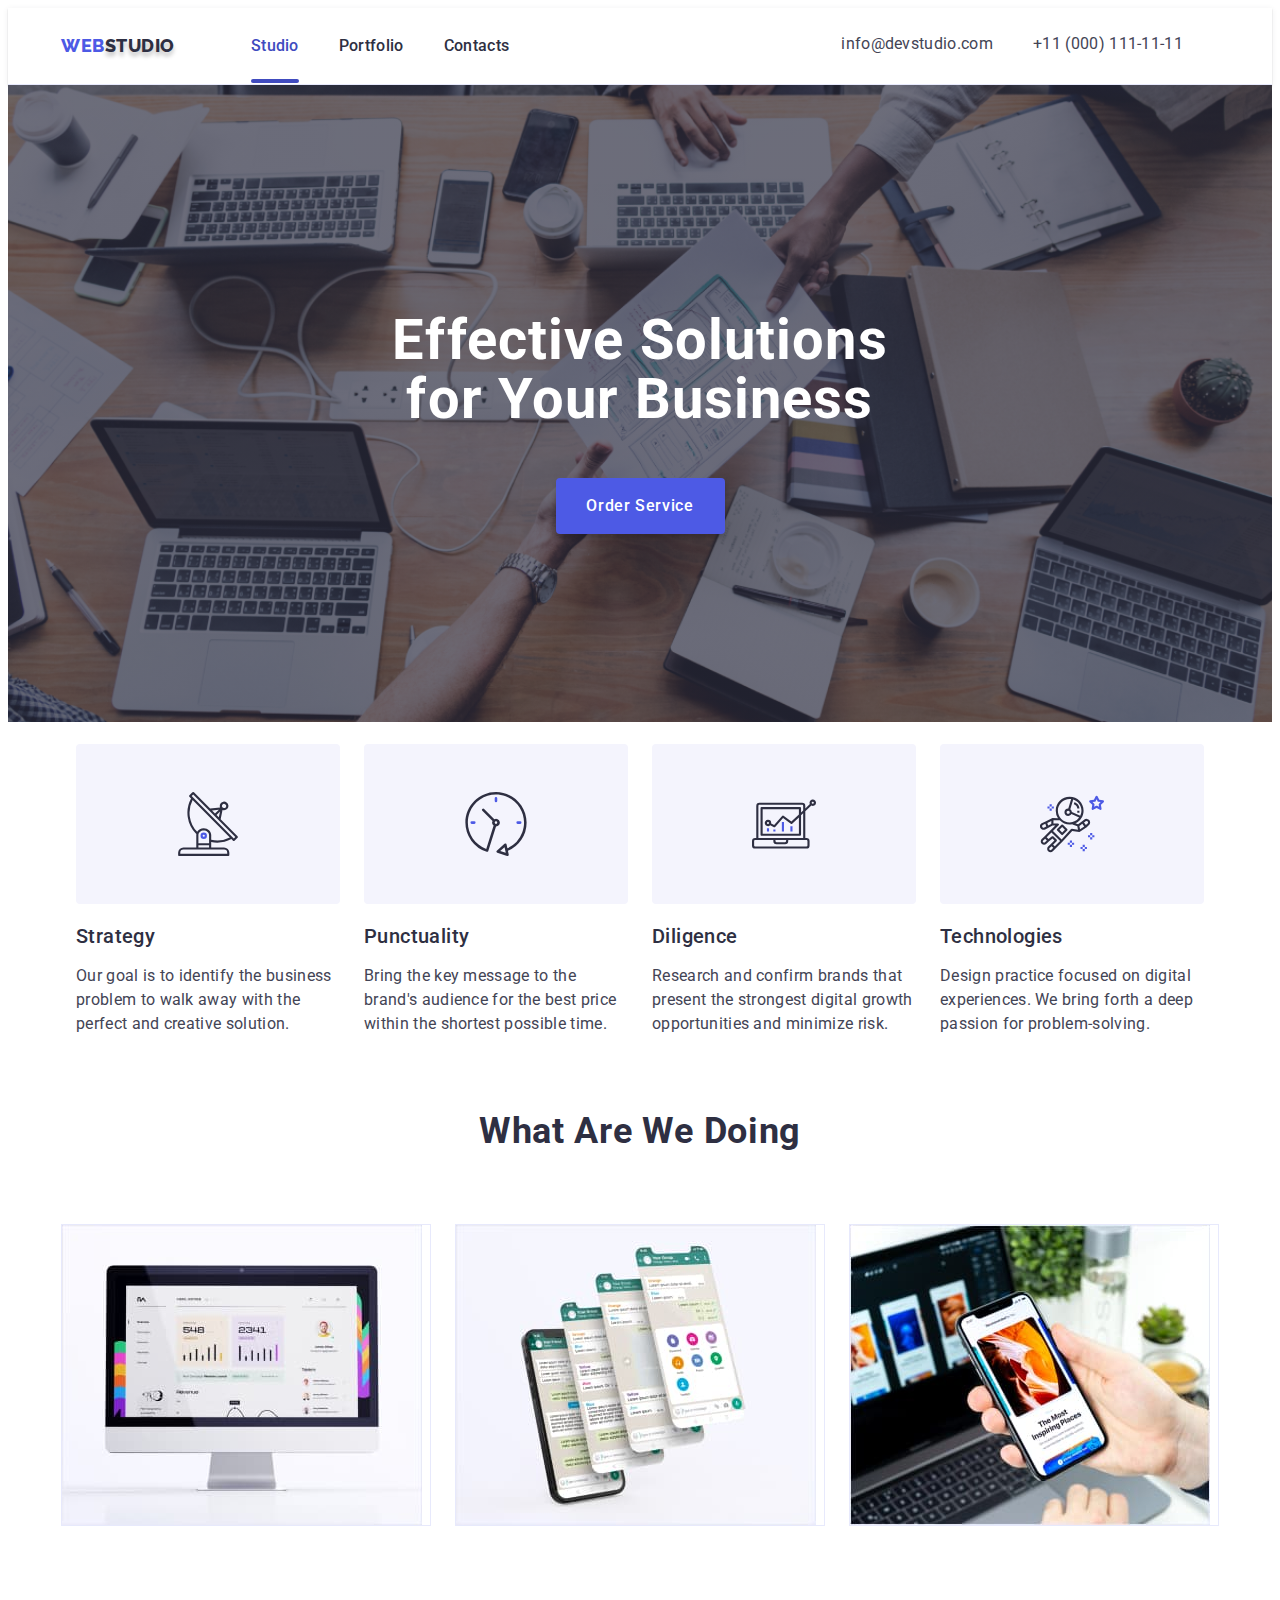
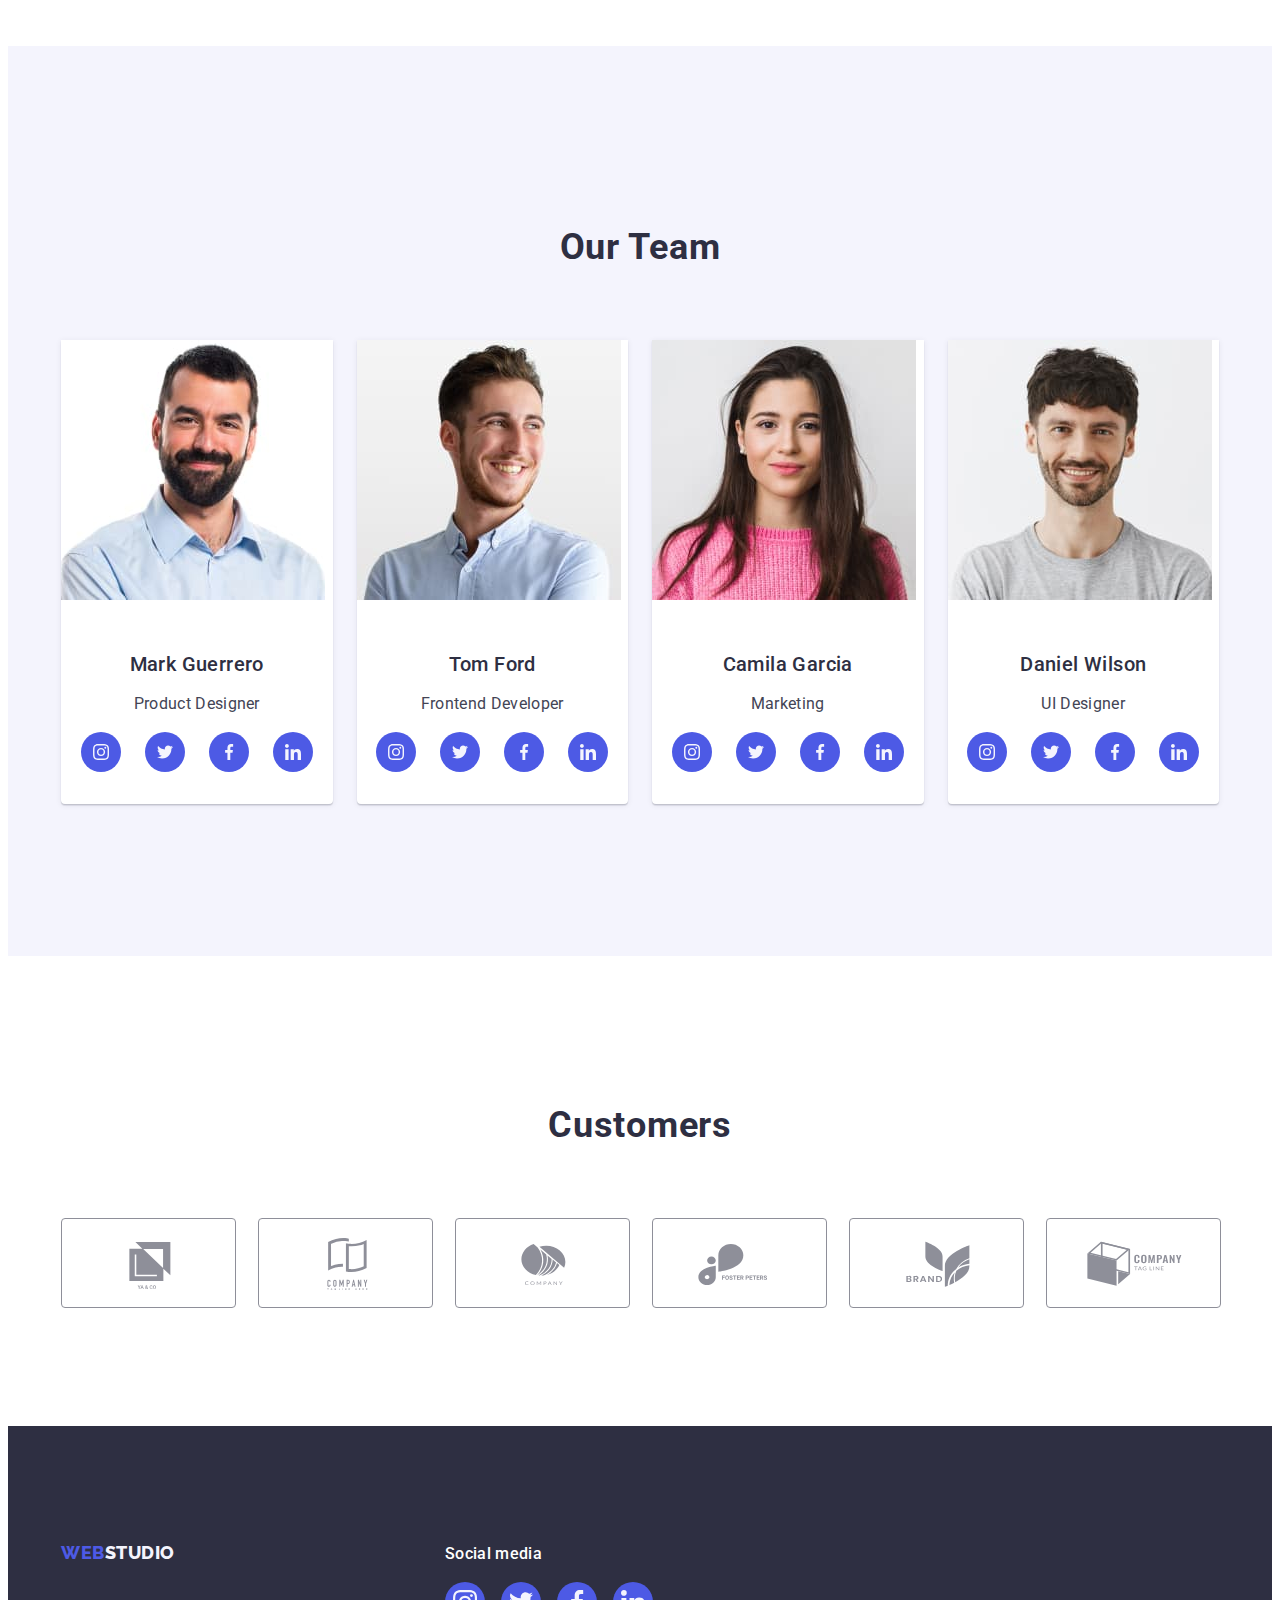
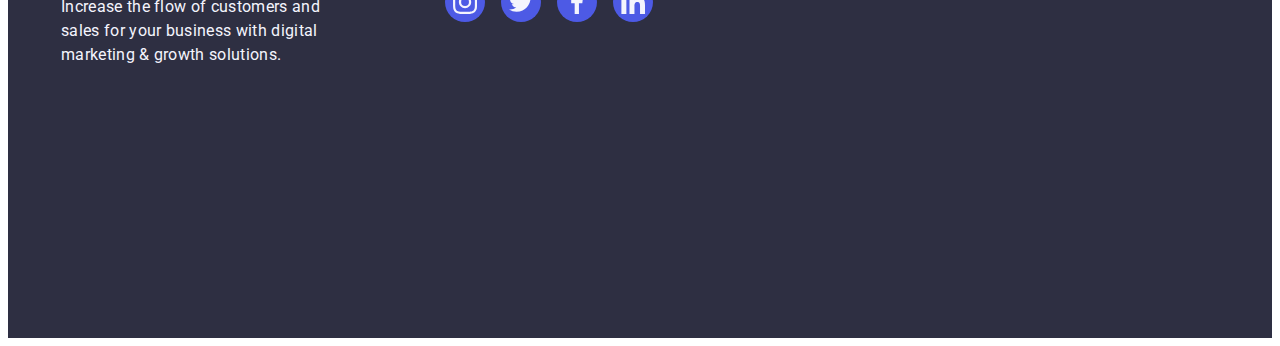
==== commit 528857b4: "up" ====
--- a/index.html
+++ b/index.html
@@ -159,7 +159,7 @@
                     <div class="person">
                         <h3 class="team-list">Tom Ford</h3>
                         <p class="team-p-list">Frontend Developer</p>
-                        <div class="social-links">
+                        
                             <ul class="icon-social-list list">
                                 <li class="icon-social">
                                     <a class="icon-social-links link" href="">
@@ -190,7 +190,7 @@
                                     </a>
                                 </li>
                             </ul>
-                        </div>
+                        
                     </div>
                 </li>
                 <li class="personal-list">
@@ -198,7 +198,7 @@
                     <div class="person">
                         <h3 class="team-list">Camila Garcia</h3>
                         <p class="team-p-list">Marketing</p>
-                        <div class="social-links">
+                        
                             <ul class="icon-social-list list">
                                 <li class="icon-social">
                                     <a class="icon-social-links link" href="">
@@ -229,7 +229,7 @@
                                     </a>
                                 </li>
                             </ul>
-                        </div>
+                        
                     </div>
                 </li>
                 <li class="personal-list">
@@ -237,7 +237,7 @@
                     <div class="person">
                         <h3 class="team-list">Daniel Wilson</h3>
                         <p class="team-p-list">UI Designer</p>
-                        <div class="social-links">
+                        
                             <ul class="icon-social-list list">
                                 <li class="icon-social">
                                     <a class="icon-social-links link" href="">
@@ -268,7 +268,7 @@
                                     </a>
                                 </li>
                             </ul>
-                        </div>
+                        
                     </div>
                 </li>
             </ul>
@@ -299,7 +299,7 @@
                         </svg>
                     </a>
                 </li>
-                </li>
+                
                 <li class="customers-links">
                     <a class="customers-link" href="">
                         <svg class="icon-customers" height="56" width="104">
@@ -313,6 +313,7 @@
                             <use href="./images/icons.svg#icon-brand"></use>
                         </svg>
                     </a>
+                </li>
                 <li class="customers-links">
                     <a class="customers-link" href="">
                         <svg class="icon-customers" height="56" width="104">
@@ -370,7 +371,7 @@
 </footer>
 <div class="backdrop is-hidden" data-modal>
     <div class="modal">
-        <button class="close-btn" data-modal-close type="button">
+        <button class="close-btn" type="button" data-modal-close>
             <svg class="icon-close-btn" width="8" height="8">
                 <use
                     href="./images/icons.svg#icon-close-black">
--- a/css/styles.css
+++ b/css/styles.css
@@ -257,8 +257,14 @@
 }
 
 .icon-feat {
+display: flex;
+align-items: center;
+justify-content: center;
+height: 112px;
 padding: 24px 100px;
 background-color: var(--footer-color);
+border-radius: 4px;
+margin-bottom: 8px;
 }
 
 .titlle-list {
@@ -393,7 +399,7 @@
 }
 
 .person {
-padding: 32px 16px;
+padding: 32px 0px;
 
 }
 
@@ -402,13 +408,14 @@
 }
 
 .customers-title {
+margin-bottom: 72px;
 font-size: 36px;
 line-height: 1.11;
 text-align: center;
 letter-spacing: 0.02em;
 text-transform: capitalize;
 color: var(--main-color);
-margin-bottom: 72px;
+
 }
 
 .customers-list {
@@ -472,12 +479,12 @@
 }
 
 .soc-media-text{
+margin-bottom: 16px;
 font-weight: 500;
 font-size: 16px;
 line-height: 1.5;
 letter-spacing: 0.02em;
 color: #FFFFFF;
-margin-bottom: 16px;
 }
 
 .icon-foot-list {
@@ -556,7 +563,7 @@
     transition: transform 250ms cubic-bezier(0.4, 0, 0.2, 1);
 }
 
-.close-btn{
+.close-btn {
 position: absolute;
 display: flex;
 top: 24px;
@@ -574,32 +581,32 @@
 
 }
 
-.close-btn:hover, 
-.close-btn:focus {
-    background-color: #404bbf;
-    border: none;
-    color: #FFFFFF;
-}
+.close-btn:hover, .close-btn:focus {
+background-color: #404bbf;
+border: none;
+color: #FFFFFF;
+}
+
 
 .icon-close-btn {
-    transition: fill 250ms cubic-bezier(0.4, 0, 0.2, 1);
-    fill: currentColor;
+transition: fill 250ms cubic-bezier(0.4, 0, 0.2, 1);
+fill: currentColor;
 }
 
 /*!----------------------------PORTFOLIO------------------------------- */
-.main-btn-portfolio{
+.main-btn-portfolio {
 padding-top: 96px;
 padding-bottom: 120px;
 }
 
-.button-list{
+.button-list {
 margin-bottom: 72px;
 display: flex;
 gap: 24px;
 justify-content: center;
 }
 
-.button-link{
+.button-link {
 font-family: "Roboto", sans-serif;
 font-weight: 500;
 font-size: 16px;
@@ -625,10 +632,10 @@
 color: var(--text-white);
 background: var(--links);
 border: 1px solid transparent;
-box-shadow: 0px 3px 1px rgba(0, 0, 0, 0.1), 0px 2px 1px rgba(0, 0, 0, 0.08), 0px 2px 2px rgba(0, 0, 0, 0.12);
-}
-
-.portfolio-list{
+box-shadow: 0px 3px 1px rgba(0, 0, 0, 0.1),  0px 2px 1px rgba(0, 0, 0, 0.08),  0px 2px 2px rgba(0, 0, 0, 0.12);
+}
+
+.portfolio-list {
 display: flex;
 flex-wrap: wrap;
 gap: 48px 24px;
@@ -640,13 +647,13 @@
 
 }
 
-.main-link-prtfl{
+.main-link-prtfl {
  position: relative;
 overflow: hidden;
 }
 
-.main-link-prtfl:hover .overlay {
-    transform: translateX(0);
+.main-link-prtfl:hover .overlay, .main-link-prtfl:focus .overlay {
+    transform: translateY(0);
     background-color: var(--brand-color);
 }
 
@@ -657,29 +664,30 @@
 
 .main-portfolio-link:hover,
 .main-portfolio-link:focus {
-    box-shadow: 0px 1px 6px rgba(46, 47, 66, 0.08), 0px 1px 1px rgba(46, 47, 66, 0.16), 0px 2px 1px rgba(46, 47, 66, 0.08);
+    box-shadow: 0px 1px 6px rgba(46, 47, 66, 0.08),
+    0px 1px 1px rgba(46, 47, 66, 0.16),
+    0px 2px 1px rgba(46, 47, 66, 0.08);
 }
 
 .overlay {
-    position: absolute;
-    background-color: var(--brand-color);
-    top: 0;
-    left: 0;
-    width: 100%;
-    height: 100%;
-    transform: translateY(100%);
-    transition: transform 250ms cubic-bezier(0.4, 0, 0.2, 1);
-}
-
-.hidden-text {
-    font-size: 16px;
-    line-height: 1.5;
-    letter-spacing: 0.02em;
-    color: var(--footer-color);
-    padding: 40px 32px;
-} 
-
-.prtfl-text{
+position: absolute;
+top: 0;
+left: 0;
+width: 100%;
+height: 100%;
+transform: translateY(100%);
+transition: transform 250ms cubic-bezier(0.4, 0, 0.2, 1);
+font-size: 16px;
+line-height: 1.5;
+letter-spacing: 0.02em;
+color: var(--footer-color);
+padding: 40px 32px;
+background-color: var(--brand-color);
+}
+
+
+
+.prtfl-text {
 padding: 32px 16px;
 border: 1px solid #e7e9fc;
 border-top: none;
